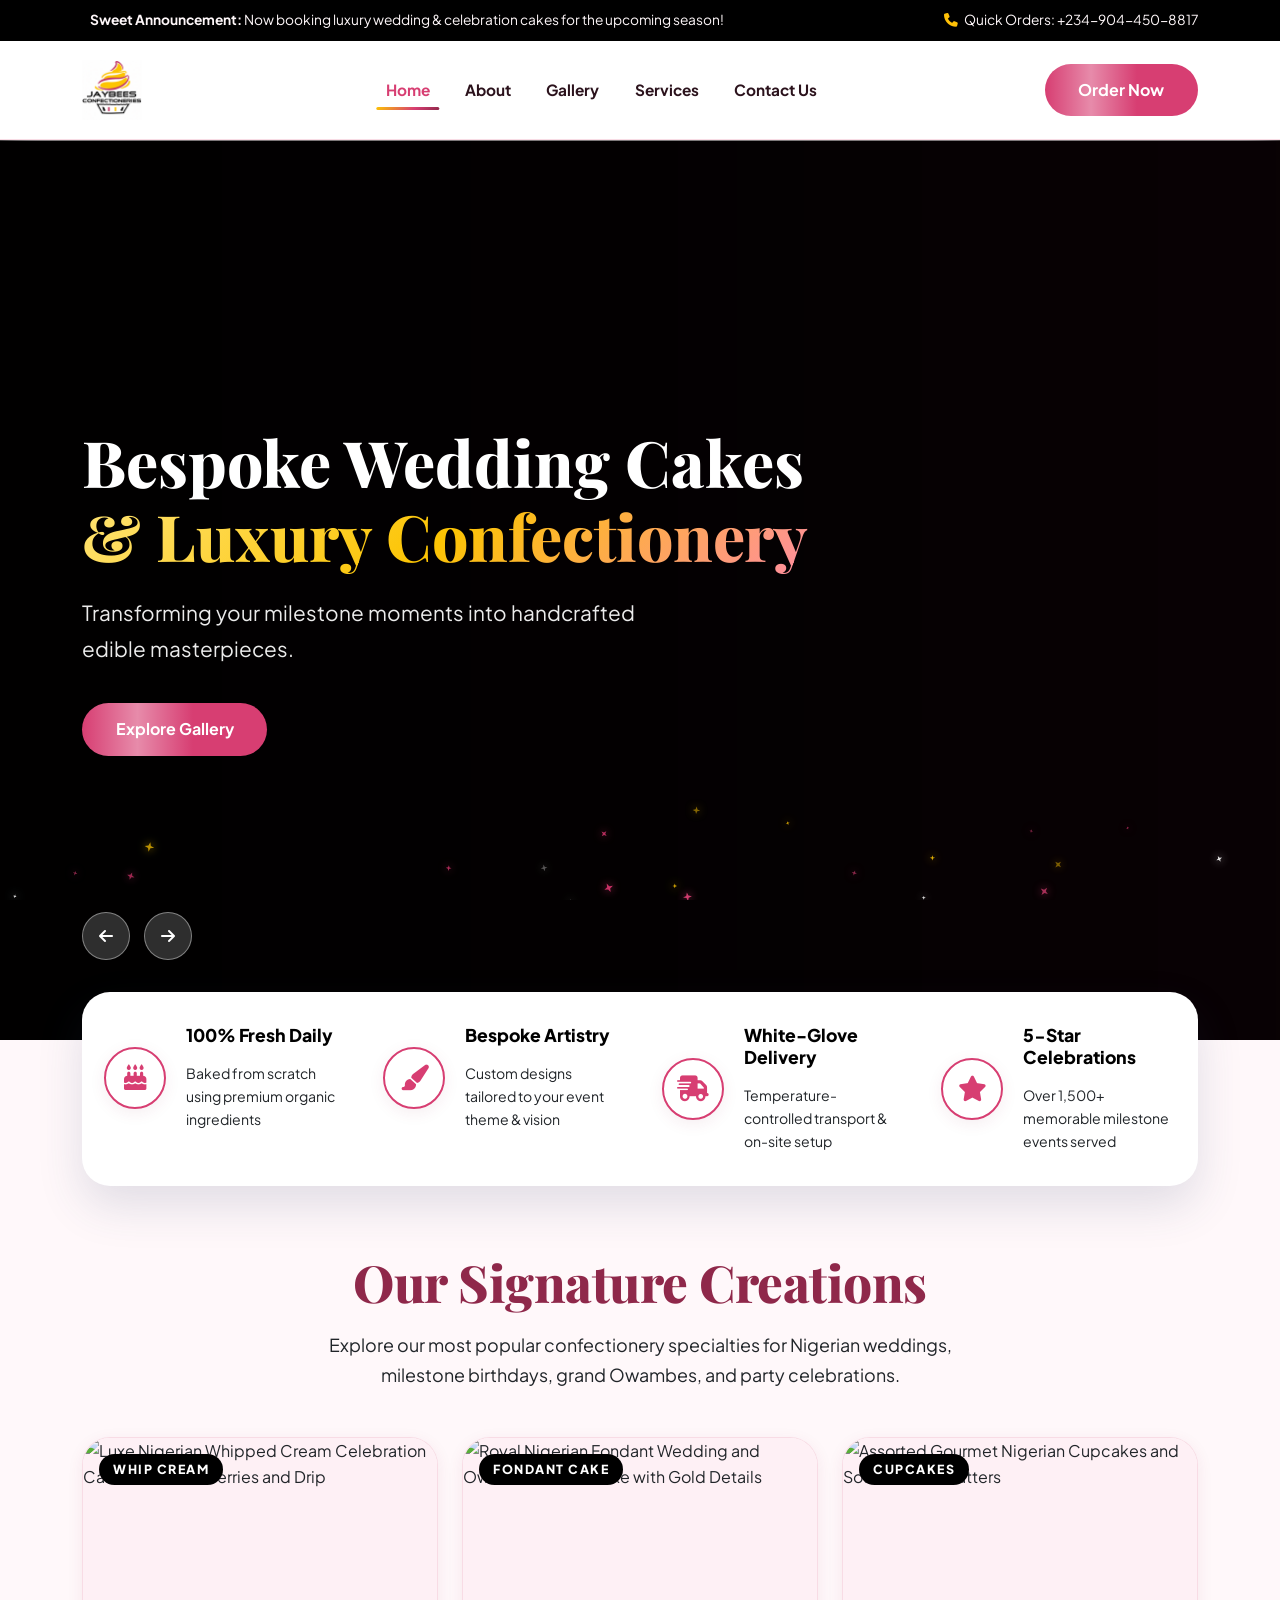
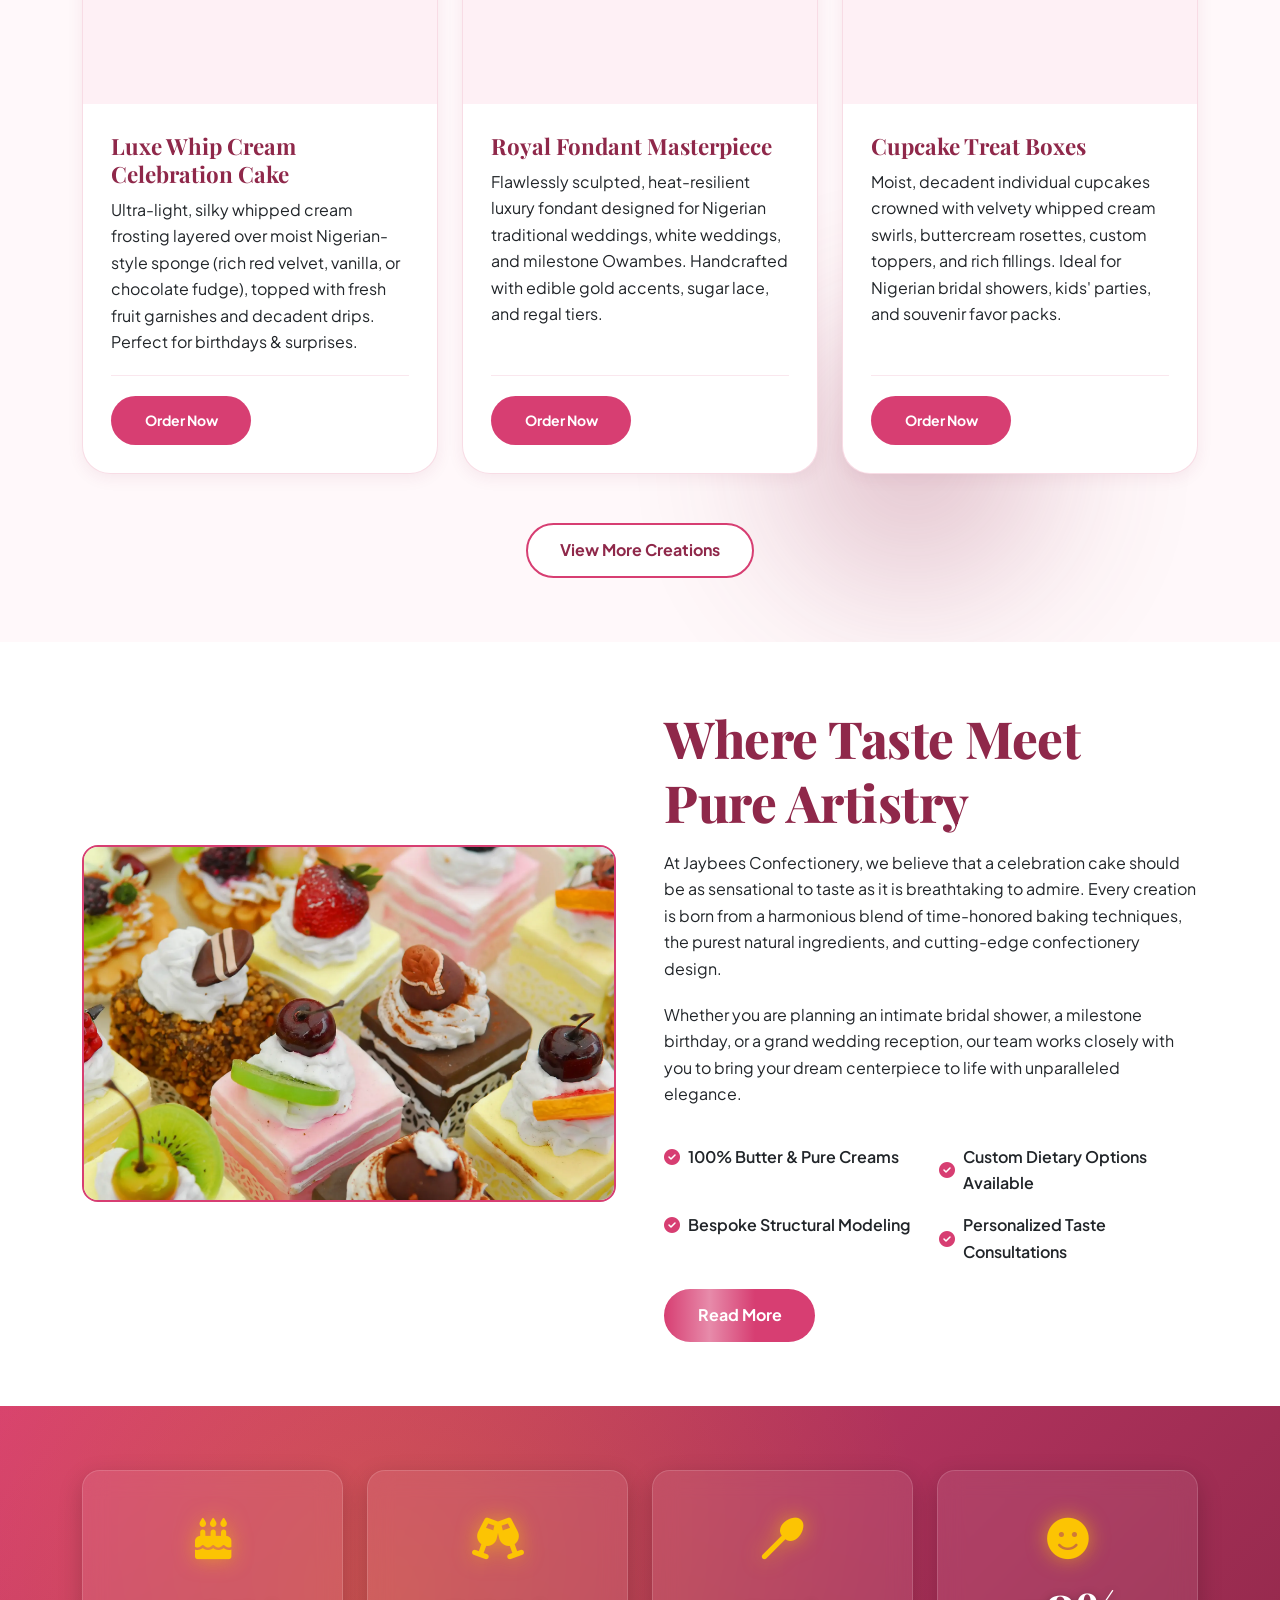
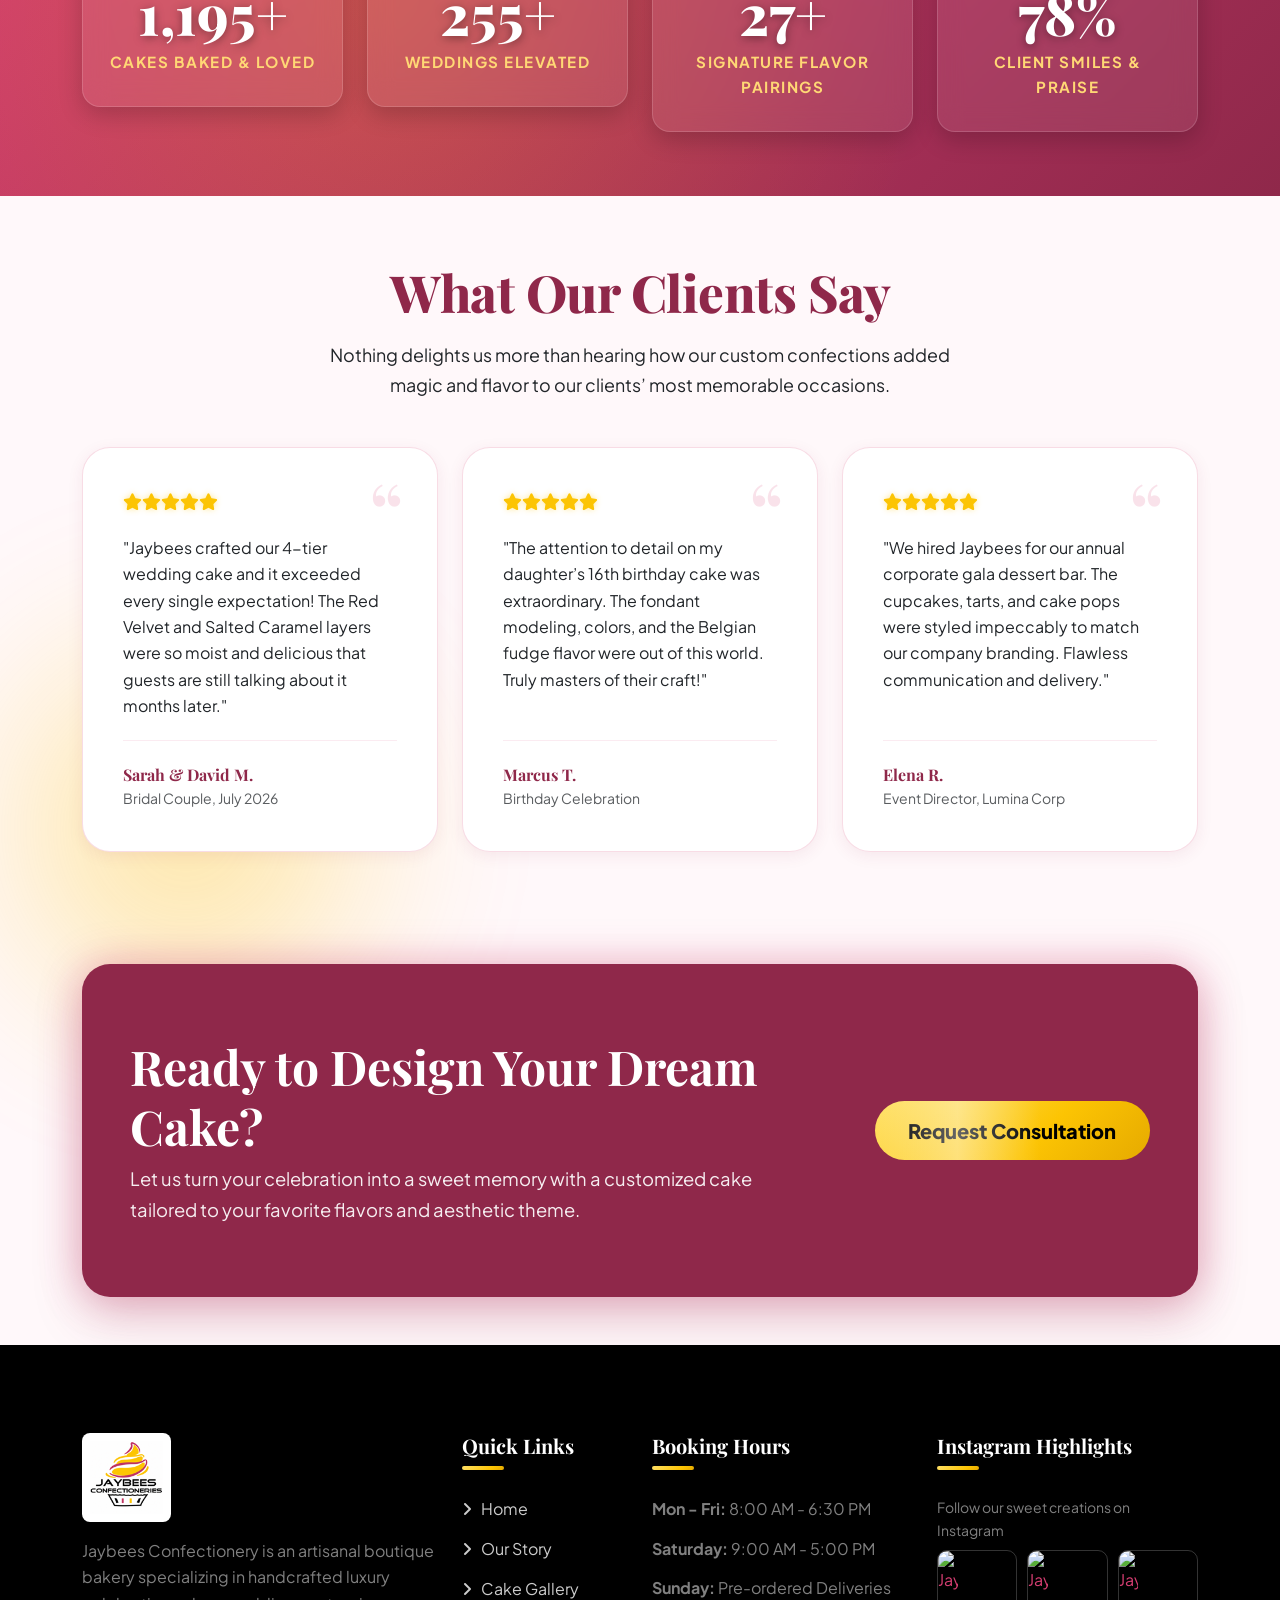
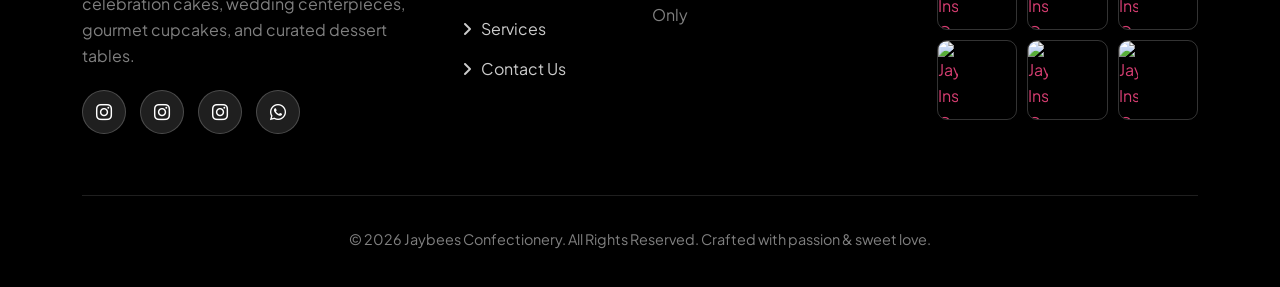
==== index.html @ 0a8fb379 "Add files via upload" ====
<!DOCTYPE html>
<html lang="en">
<head>
  <meta charset="UTF-8">
  <meta name="viewport" content="width=device-width, initial-scale=1.0">
  
  <!-- SEO Meta Tags -->
  <title>Jaybees Confectionery | Artisanal Cakes, Luxury Desserts & Sweet Treats</title>
  <meta name="description" content="Welcome to Jaybees Confectionery. Handcrafted bespoke wedding cakes, novelty birthday cakes, gourmet pastries, cupcakes, and luxury dessert tables baked fresh with love.">
  <meta name="keywords" content="Jaybees Confectionery, custom cakes, wedding cakes, birthday cakes, cupcakes, dessert tables, artisanal bakery, gourmet pastries">
  <meta name="author" content="Jaybees Confectionery">
  <link rel="canonical" href="https://jaybeesconfectionery.com/index.html">

  <!-- Open Graph / Facebook -->
  <meta property="og:type" content="website">
  <meta property="og:url" content="https://jaybeesconfectionery.com/">
  <meta property="og:title" content="Jaybees Confectionery | Artisanal Cakes & Luxury Treats">
  <meta property="og:description" content="Bespoke celebration cakes, gourmet pastries, and luxury dessert styling for your unforgettable milestones.">
  <meta property="og:image" content="https://images.unsplash.com/photo-1535254973040-607b474cb50d?auto=format&fit=crop&w=1200&q=80">

  <!-- Twitter Meta Tags -->
  <meta name="twitter:card" content="summary_large_image">
  <meta name="twitter:title" content="Jaybees Confectionery | Artisanal Cakes & Luxury Treats">
  <meta name="twitter:description" content="Bespoke celebration cakes, gourmet pastries, and luxury dessert styling.">
  <meta name="twitter:image" content="https://images.unsplash.com/photo-1535254973040-607b474cb50d?auto=format&fit=crop&w=1200&q=80">

  <!-- Favicon -->
  <link rel="icon" type="image/svg+xml" href="assets/images/small-logo.png">

  <!-- Google Fonts -->
  <link rel="preconnect" href="https://fonts.googleapis.com">
  <link rel="preconnect" href="https://fonts.gstatic.com" crossorigin>
  <link href="https://fonts.googleapis.com/css2?family=Playfair+Display:ital,wght@0,500;0,600;0,700;0,800;1,400;1,600&family=Plus+Jakarta+Sans:wght@300;400;500;600;700;800&display=swap" rel="stylesheet">

  <!-- Font Awesome Icons -->
  <link rel="stylesheet" href="https://cdnjs.cloudflare.com/ajax/libs/font-awesome/6.6.0/css/all.min.css">

  <!-- Bootstrap 5.3.3 CSS -->
  <link href="https://cdn.jsdelivr.net/npm/bootstrap@5.3.3/dist/css/bootstrap.min.css" rel="stylesheet">

  <!-- Custom Stylesheets -->
  <link rel="stylesheet" href="assets/css/style.css">
  <link rel="stylesheet" href="assets/css/animations.css">
  <link rel="stylesheet" href="assets/css/responsive.css">

  <!-- Structured Data / JSON-LD -->
  <script type="application/ld+json">
  {
    "@context": "https://schema.org",
    "@type": "Bakery",
    "name": "Jaybees Confectionery",
    "image": "https://images.unsplash.com/photo-1535254973040-607b474cb50d?auto=format&fit=crop&w=1200&q=80",
    "description": "Artisanal custom celebration cakes, luxury wedding cakes, cupcakes, and event dessert tables.",
    "priceRange": "$$",
    "servesCuisine": "Bakery, Desserts, Confectionery",
    "sameAs": [
      "https://www.instagram.com/jaybees_confectionery01/",
      "https://www.instagram.com/jayb.eesconfectioneries02/",
      "https://www.instagram.com/treats_by_jaybees/"
    ]
  }
  </script>
</head>
<body>

  <!-- Top Notification Bar -->
  <aside class="top-notice-bar" aria-label="Announcement">
    <div class="container d-flex justify-content-between align-items-center">
      <div class="d-flex align-items-center gap-2">
        <i class="fa-solid fa-sparkles text-warning animate-sparkle"></i>
        <span><strong>Sweet Announcement:</strong> Now booking luxury wedding & celebration cakes for the upcoming season!</span>
      </div>
      <div class="d-none d-md-flex align-items-center gap-4">
        <span><i class="fa-solid fa-phone me-1 text-warning"></i> Quick Orders: +234-904-450-8817</span>
      </div>
    </div>
  </aside>

  <!-- Main Navigation Header -->
  <header>
    <nav class="navbar navbar-expand-lg navbar-jaybees" aria-label="Main Navigation">
      <div class="container">
        <!-- Brand Logo -->
        <a class="navbar-brand d-flex align-items-center" href="index.html">
          <img src="assets/images/small-logo.png" alt="Jaybees Confectionery Logo" width="220" height="55">
        </a>

        <!-- Mobile Toggler -->
        <button class="navbar-toggler" type="button" data-bs-toggle="collapse" data-bs-target="#navbarJaybeesMenu" aria-controls="navbarJaybeesMenu" aria-expanded="false" aria-label="Toggle navigation">
          <i class="fa-solid fa-bars-staggered"></i>
        </button>

        <!-- Nav Links & CTA -->
        <div class="collapse navbar-collapse" id="navbarJaybeesMenu">
          <ul class="navbar-nav mx-auto mb-2 mb-lg-0">
            <li class="nav-item">
              <a class="nav-link active" aria-current="page" href="index.html">Home</a>
            </li>
            <li class="nav-item">
              <a class="nav-link" href="about.html">About</a>
            </li>
            <li class="nav-item">
              <a class="nav-link" href="gallery.html">Gallery</a>
            </li>
            <li class="nav-item">
              <a class="nav-link" href="services.html">Services</a>
            </li>
            <li class="nav-item">
              <a class="nav-link" href="https://api.whatsapp.com/send/?phone=2349044508817&text&type=phone_number&app_absent=0&utm_source=ig">Contact Us</a>
            </li>
          </ul>

          <div class="d-flex align-items-center gap-3">
            <a href="https://api.whatsapp.com/send/?phone=2349044508817&text&type=phone_number&app_absent=0&utm_source=ig" class="btn btn-brand-primary shimmer-btn">
              Order Now
            </a>
          </div>
        </div>
      </div>
    </nav>
  </header>

  <main class="position-relative">
    <!-- Ambient Glowing Orbs Background -->
    <div class="ambient-glow-wrapper">
      <div class="ambient-orb ambient-orb-1"></div>
      <div class="ambient-orb ambient-orb-2"></div>
      <div class="ambient-orb ambient-orb-3"></div>
    </div>

    <!-- HERO SECTION: 5-Second Automated Carousel Slider -->
    <section class="hero-slider-section" aria-label="Hero Carousel Banner">
      <div class="hero-slider-container">
        
        <!-- Slide 1: Wedding & Luxury Tiered Cakes -->
        <div class="hero-slide active" data-slide-index="0">
          <div class="hero-slide-bg" style="background-image: url('https://images.unsplash.com/photo-1535254973040-607b474cb50d?auto=format&fit=crop&w=1920&q=85');"></div>
          <div class="container">
            <div class="row align-items-center">
              <div class="col-lg-8 col-md-10">
                <div class="hero-content">
                  <h1 class="hero-title">
                    Bespoke Wedding Cakes <br>
                    <span class="highlight-gold">&amp; Luxury Confectionery</span>
                  </h1>
                  <p class="hero-subtitle">
                    Transforming your milestone moments into handcrafted edible masterpieces.
                  </p>
                  <div class="hero-buttons">
                    <a href="gallery.html" class="btn btn-brand-primary shimmer-btn">
                     Explore Gallery
                    </a>
                  </div>
                </div>
              </div>
            </div>
          </div>
        </div>

        <!-- Slide 2: Vibrant Celebration & Birthday Cakes -->
        <div class="hero-slide" data-slide-index="1">
          <div class="hero-slide-bg" style="background-image: url('https://images.unsplash.com/photo-1578985545062-69928b1d9587?auto=format&fit=crop&w=1920&q=85');"></div>
          <div class="container">
            <div class="row align-items-center">
              <div class="col-lg-8 col-md-10">
                <div class="hero-content">
                  
                  <h2 class="hero-title">
                    Unforgettable Flavors <br>
                    <span class="highlight-gold">For Every Celebration</span>
                  </h2>
                  <p class="hero-subtitle">
                    Show-stopping celebration cakes crafted to bring joy and unforgettable flavor.
                  </p>
                  <div class="hero-buttons">
                    <a href="https://api.whatsapp.com/send/?phone=2349044508817&text&type=phone_number&app_absent=0&utm_source=ig" class="btn btn-brand-primary shimmer-btn">
                    Book Your Date
                    </a>
                  </div>
                </div>
              </div>
            </div>
          </div>
        </div>

        <!-- Slide 3: Gourmet Dessert Tables & Mini Treats -->
        <div class="hero-slide" data-slide-index="2">
          <div class="hero-slide-bg" style="background-image: url('https://images.unsplash.com/photo-1587314168485-3236d6710814?auto=format&fit=crop&w=1920&q=85');"></div>
          <div class="container">
            <div class="row align-items-center">
              <div class="col-lg-8 col-md-10">
                <div class="hero-content">
                  
                  <h2 class="hero-title">
                    Decadent Pastries, <br>
                    <span class="highlight-gold">Cupcakes &amp; Dessert Bars</span>
                  </h2>
                  <p class="hero-subtitle">
                    Artisanal macarons, mini tarts, and dessert tables styled for your special events.
                  </p>
                  <div class="hero-buttons">
                    <a href="services.html" class="btn btn-brand-primary shimmer-btn">
                      View Catering Services
                    </a>
                  </div>
                </div>
              </div>
            </div>
          </div>
        </div>

      </div>

      <!-- Slider Progress Bar & Controls Wrap -->
      <div class="slider-controls-wrap">
        <div class="container">
        
          <div class="d-flex justify-content-between align-items-center">
            
            <div class="slider-nav-arrows">
              <button class="slider-arrow-btn slider-prev" aria-label="Previous Slide">
                <i class="fa-solid fa-arrow-left"></i>
              </button>
              <button class="slider-arrow-btn slider-next" aria-label="Next Slide">
                <i class="fa-solid fa-arrow-right"></i>
              </button>
            </div>
          </div>
        </div>
      </div>
    </section>

    <!-- BRAND HIGHLIGHTS & TRUST BAR -->
    <section class="container" aria-label="Key Brand Highlights">
      <div class="features-bar-section reveal">
        <div class="row g-0">
          <div class="col-lg-3 col-md-6">
            <div class="feature-box">
              <div class="feature-icon-wrap">
                <i class="fa-solid fa-cake-candles"></i>
              </div>
              <div>
                <h5>100% Fresh Daily</h5>
                <p>Baked from scratch using premium organic ingredients</p>
              </div>
            </div>
          </div>
          <div class="col-lg-3 col-md-6">
            <div class="feature-box">
              <div class="feature-icon-wrap">
                <i class="fa-solid fa-paintbrush"></i>
              </div>
              <div>
                <h5>Bespoke Artistry</h5>
                <p>Custom designs tailored to your event theme &amp; vision</p>
              </div>
            </div>
          </div>
          <div class="col-lg-3 col-md-6">
            <div class="feature-box">
              <div class="feature-icon-wrap">
                <i class="fa-solid fa-truck-fast"></i>
              </div>
              <div>
                <h5>White-Glove Delivery</h5>
                <p>Temperature-controlled transport &amp; on-site setup</p>
              </div>
            </div>
          </div>
          <div class="col-lg-3 col-md-6">
            <div class="feature-box">
              <div class="feature-icon-wrap">
                <i class="fa-solid fa-star"></i>
              </div>
              <div>
                <h5>5-Star Celebrations</h5>
                <p>Over 1,500+ memorable milestone events served</p>
              </div>
            </div>
          </div>
        </div>
      </div>
    </section>

    <!-- SIGNATURE CREATIONS SHOWCASE -->
    <section class="section-padding" aria-label="Signature Cake Creations">
      <div class="container">
        <div class="text-center mb-5 reveal">
          <h2 class="section-title">Our Signature Creations</h2>
          <p class="section-subtitle">
            Explore our most popular confectionery specialties for Nigerian weddings, milestone birthdays, grand Owambes, and party celebrations.
          </p>
        </div>

        <div class="row g-4">
          <!-- Card 1: Whip Cream Cake -->
          <div class="col-lg-4 col-md-6 reveal delay-100">
            <article class="product-card">
              <div class="product-img-wrapper">
                <span class="product-tag">Whip Cream</span>
                <img src="https://images.unsplash.com/photo-1565958011703-44f9829ba187?auto=format&fit=crop&w=700&q=80" alt="Luxe Nigerian Whipped Cream Celebration Cake with Fresh Berries and Drip" loading="lazy">
              </div>
              <div class="product-body">
                <h4>Luxe Whip Cream Celebration Cake</h4>
                <p>Ultra-light, silky whipped cream frosting layered over moist Nigerian-style sponge (rich red velvet, vanilla, or chocolate fudge), topped with fresh fruit garnishes and decadent drips. Perfect for birthdays &amp; surprises.</p>
                <div class="product-footer">
                  <a href="https://api.whatsapp.com/send/?phone=2349044508817&text=Hello%20Jaybees%20Confectionery,%20I%20would%20like%20to%20order%20the%20Luxe%20Whip%20Cream%20Celebration%20Cake" class="btn btn-sm btn-brand-primary" target="_blank">Order Now</a>
                </div>
              </div>
            </article>
          </div>

          <!-- Card 2: Fondant Cake -->
          <div class="col-lg-4 col-md-6 reveal delay-200">
            <article class="product-card">
              <div class="product-img-wrapper">
                <span class="product-tag">Fondant Cake</span>
                <img src="https://images.unsplash.com/photo-1535254973040-607b474cb50d?auto=format&fit=crop&w=700&q=80" alt="Royal Nigerian Fondant Wedding and Owambe Tiered Cake with Gold Details" loading="lazy">
              </div>
              <div class="product-body">
                <h4>Royal Fondant Masterpiece</h4>
                <p>Flawlessly sculpted, heat-resilient luxury fondant designed for Nigerian traditional weddings, white weddings, and milestone Owambes. Handcrafted with edible gold accents, sugar lace, and regal tiers.</p>
                <div class="product-footer">
                  <a href="https://api.whatsapp.com/send/?phone=2349044508817&text=Hello%20Jaybees%20Confectionery,%20I%20would%20like%20to%20order%20the%20Royal%20Fondant%20Masterpiece%20Cake" class="btn btn-sm btn-brand-primary" target="_blank">Order Now</a>
                </div>
              </div>
            </article>
          </div>

          <!-- Card 3: Cupcakes -->
          <div class="col-lg-4 col-md-6 reveal delay-300">
            <article class="product-card">
              <div class="product-img-wrapper">
                <span class="product-tag">Cupcakes</span>
                <img src="https://images.unsplash.com/photo-1576618148400-f54bed99fcfd?auto=format&fit=crop&w=700&q=80" alt="Assorted Gourmet Nigerian Cupcakes and Souvenir Box Platters" loading="lazy">
              </div>
              <div class="product-body">
                <h4>Cupcake Treat Boxes</h4>
                <p>Moist, decadent individual cupcakes crowned with velvety whipped cream swirls, buttercream rosettes, custom toppers, and rich fillings. Ideal for Nigerian bridal showers, kids' parties, and souvenir favor packs.</p>
                <div class="product-footer">
                  <a href="https://api.whatsapp.com/send/?phone=2349044508817&text=Hello%20Jaybees%20Confectionery,%20I%20would%20like%20to%20order%20the%20Gourmet%20Cupcake%20Treat%20Boxes" class="btn btn-sm btn-brand-primary" target="_blank">Order Now</a>
                </div>
              </div>
            </article>
          </div>
        </div>

        <div class="text-center mt-5">
          <a href="gallery.html" class="btn btn-brand-outline">View More Creations</a>
        </div>
      </div>
    </section>

    
    <section class="section-padding" style="background: #ffffff;" aria-label="Why Choose Jaybees">
      <div class="container">
        <div class="row align-items-center g-5">
          <div class="col-lg-6 reveal reveal-left">
            <div class="position-relative">
              <img src="assets/images/about.webp" alt="Jaybees Confectionery Master Baker Decorating a Cake" class="rounded-4 w-100" style="object-fit: cover; max-height: 480px; border: 2px solid var(--color-purple)">
              
            </div>
          </div>

          <div class="col-lg-6 reveal reveal-right">
            
            <h2 class="section-title">Where Taste Meet Pure Artistry</h2>
            <p>
              At Jaybees Confectionery, we believe that a celebration cake should be as sensational to taste as it is breathtaking to admire. Every creation is born from a harmonious blend of time-honored baking techniques, the purest natural ingredients, and cutting-edge confectionery design.
            </p>
            <p>
              Whether you are planning an intimate bridal shower, a milestone birthday, or a grand wedding reception, our team works closely with you to bring your dream centerpiece to life with unparalleled elegance.
            </p>
            
            <div class="row g-3 mt-3 mb-4">
              <div class="col-sm-6">
                <div class="d-flex align-items-center gap-2">
                  <i class="fa-solid fa-circle-check text-purple" style="color: var(--color-purple);"></i>
                  <span class="fw-semibold">100% Butter &amp; Pure Creams</span>
                </div>
              </div>
              <div class="col-sm-6">
                <div class="d-flex align-items-center gap-2">
                  <i class="fa-solid fa-circle-check text-purple" style="color: var(--color-purple);"></i>
                  <span class="fw-semibold">Custom Dietary Options Available</span>
                </div>
              </div>
              <div class="col-sm-6">
                <div class="d-flex align-items-center gap-2">
                  <i class="fa-solid fa-circle-check text-purple" style="color: var(--color-purple);"></i>
                  <span class="fw-semibold">Bespoke Structural Modeling</span>
                </div>
              </div>
              <div class="col-sm-6">
                <div class="d-flex align-items-center gap-2">
                  <i class="fa-solid fa-circle-check text-purple" style="color: var(--color-purple);"></i>
                  <span class="fw-semibold">Personalized Taste Consultations</span>
                </div>
              </div>
            </div>

            <a href="about.html" class="btn btn-brand-primary shimmer-btn">
              Read More
            </a>
          </div>
        </div>
      </div>
    </section>

    <!-- ANIMATED COUNTER METRICS -->
    <section class="section-padding counter-section" aria-label="Key Achievements">
      <div class="container position-relative" style="z-index: 2;">
        <div class="row g-4">
          <div class="col-6 col-lg-3">
            <div class="counter-item">
              <div class="counter-icon"><i class="fa-solid fa-cake-candles animate-sparkle"></i></div>
              <div class="counter-number" data-target="1500" data-suffix="+">0</div>
              <div class="counter-label">Cakes Baked &amp; Loved</div>
            </div>
          </div>
          <div class="col-6 col-lg-3">
            <div class="counter-item">
              <div class="counter-icon"><i class="fa-solid fa-glass-cheers animate-sparkle"></i></div>
              <div class="counter-number" data-target="320" data-suffix="+">0</div>
              <div class="counter-label">Weddings Elevated</div>
            </div>
          </div>
          <div class="col-6 col-lg-3">
            <div class="counter-item">
              <div class="counter-icon"><i class="fa-solid fa-spoon animate-sparkle"></i></div>
              <div class="counter-number" data-target="35" data-suffix="+">0</div>
              <div class="counter-label">Signature Flavor Pairings</div>
            </div>
          </div>
          <div class="col-6 col-lg-3">
            <div class="counter-item">
              <div class="counter-icon"><i class="fa-solid fa-face-smile animate-sparkle"></i></div>
              <div class="counter-number" data-target="99" data-suffix="%">0</div>
              <div class="counter-label">Client Smiles &amp; Praise</div>
            </div>
          </div>
        </div>
      </div>
    </section>

    <!-- CLIENT TESTIMONIALS -->
    <section class="section-padding" aria-label="Customer Reviews">
      <div class="container">
        <div class="text-center mb-5 reveal">
         
          <h2 class="section-title">What Our Clients Say</h2>
          <p class="section-subtitle">
            Nothing delights us more than hearing how our custom confections added magic and flavor to our clients’ most memorable occasions.
          </p>
        </div>

        <div class="row g-4">
          <!-- Review 1 -->
          <div class="col-lg-4 col-md-6 reveal delay-100">
            <div class="testimonial-card">
              <div class="rating-stars">
                <i class="fa-solid fa-star"></i><i class="fa-solid fa-star"></i><i class="fa-solid fa-star"></i><i class="fa-solid fa-star"></i><i class="fa-solid fa-star"></i>
              </div>
              <p>
                "Jaybees crafted our 4-tier wedding cake and it exceeded every single expectation! The Red Velvet and Salted Caramel layers were so moist and delicious that guests are still talking about it months later."
              </p>
              <div class="testimonial-author">
                
                <div>
                  <h6 class="mb-0 fw-bold">Sarah &amp; David M.</h6>
                  <small class="text-muted">Bridal Couple, July 2026</small>
                </div>
              </div>
            </div>
          </div>

          <!-- Review 2 -->
          <div class="col-lg-4 col-md-6 reveal delay-200">
            <div class="testimonial-card">
              <div class="rating-stars">
                <i class="fa-solid fa-star"></i><i class="fa-solid fa-star"></i><i class="fa-solid fa-star"></i><i class="fa-solid fa-star"></i><i class="fa-solid fa-star"></i>
              </div>
              <p>
                "The attention to detail on my daughter’s 16th birthday cake was extraordinary. The fondant modeling, colors, and the Belgian fudge flavor were out of this world. Truly masters of their craft!"
              </p>
              <div class="testimonial-author">
                
                <div>
                  <h6 class="mb-0 fw-bold">Marcus T.</h6>
                  <small class="text-muted">Birthday Celebration</small>
                </div>
              </div>
            </div>
          </div>

          <!-- Review 3 -->
          <div class="col-lg-4 col-md-6 reveal delay-300">
            <div class="testimonial-card">
              <div class="rating-stars">
                <i class="fa-solid fa-star"></i><i class="fa-solid fa-star"></i><i class="fa-solid fa-star"></i><i class="fa-solid fa-star"></i><i class="fa-solid fa-star"></i>
              </div>
              <p>
                "We hired Jaybees for our annual corporate gala dessert bar. The cupcakes, tarts, and cake pops were styled impeccably to match our company branding. Flawless communication and delivery."
              </p>
              <div class="testimonial-author">
                
                <div>
                  <h6 class="mb-0 fw-bold">Elena R.</h6>
                  <small class="text-muted">Event Director, Lumina Corp</small>
                </div>
              </div>
            </div>
          </div>
        </div>
      </div>
    </section>

    <!-- CALL TO ACTION BANNER -->
    <section class="container my-5" aria-label="Book a Consultation">
      <div class="cta-banner">
        <div class="row align-items-center">
          <div class="col-lg-8 mb-4 mb-lg-0">
            <h2>Ready to Design Your Dream Cake?</h2>
            <p class="mb-0">
              Let us turn your celebration into a sweet memory with a customized cake tailored to your favorite flavors and aesthetic theme.
            </p>
          </div>
          <div class="col-lg-4 text-lg-end">
            <a href="https://api.whatsapp.com/send/?phone=2349044508817&text&type=phone_number&app_absent=0&utm_source=ig" class="btn btn-brand-gold btn-lg shimmer-btn" target="_blank">
               Request Consultation
            </a>
          </div>
        </div>
      </div>
    </section>
  </main>

  <!-- FOOTER -->
  <footer class="footer-jaybees" aria-label="Site Footer">
    <div class="container">
      <div class="row g-4">
        <!-- Brand Info -->
        <div class="col-lg-4 col-md-6">
          <img src="assets/images/small-logo.png" alt="Jaybees Confectionery" width="220" height="55" class="mb-3 bg-white p-2 rounded-3">
          <p class="text-white-50">
            Jaybees Confectionery is an artisanal boutique bakery specializing in handcrafted luxury celebration cakes, wedding centerpieces, gourmet cupcakes, and curated dessert tables.
          </p>
          <div class="social-links mt-3">
            <a href="https://www.instagram.com/jaybees_confectionery01/" target="_blank" rel="noopener noreferrer" class="social-icon" aria-label="Jaybees Instagram Main Page"><i class="fa-brands fa-instagram"></i></a>
            <a href="https://www.instagram.com/jayb.eesconfectioneries02/" target="_blank" rel="noopener noreferrer" class="social-icon" aria-label="Jaybees Instagram Second Page"><i class="fa-brands fa-instagram"></i></a>
            <a href="https://www.instagram.com/treats_by_jaybees/" target="_blank" rel="noopener noreferrer" class="social-icon" aria-label="Treats by Jaybees Instagram"><i class="fa-brands fa-instagram"></i></a>
            <a href="https://api.whatsapp.com/send/?phone=2349044508817&text&type=phone_number&app_absent=0&utm_source=ig" target="_blank" rel="noopener noreferrer" class="social-icon" aria-label="WhatsApp Us"><i class="fa-brands fa-whatsapp"></i></a>
          </div>
        </div>

        <!-- Quick Links -->
        <div class="col-lg-2 col-md-6 col-6">
          <h5>Quick Links</h5>
          <ul class="footer-links">
            <li><a href="index.html"><i class="fa-solid fa-angle-right"></i> Home</a></li>
            <li><a href="about.html"><i class="fa-solid fa-angle-right"></i> Our Story</a></li>
            <li><a href="gallery.html"><i class="fa-solid fa-angle-right"></i> Cake Gallery</a></li>
            <li><a href="services.html"><i class="fa-solid fa-angle-right"></i> Services</a></li>
            <li><a href="https://api.whatsapp.com/send/?phone=2349044508817&text&type=phone_number&app_absent=0&utm_source=ig"><i class="fa-solid fa-angle-right"></i> Contact Us</a></li>
          </ul>
        </div>

        <!-- Operating Hours -->
        <div class="col-lg-3 col-md-6 col-6">
          <h5>Booking Hours</h5>
          <ul class="footer-links text-white-50">
            <li><strong>Mon - Fri:</strong> 8:00 AM - 6:30 PM</li>
            <li><strong>Saturday:</strong> 9:00 AM - 5:00 PM</li>
            <li><strong>Sunday:</strong> Pre-ordered Deliveries Only</li>
         
          </ul>
        </div>

        <!-- Instagram Feed Preview Tiles -->
        <div class="col-lg-3 col-md-6">
          <h5>Instagram Highlights</h5>
          <p class="small text-white-50 mb-2">Follow our sweet creations on Instagram</p>
          <div class="footer-instagram-grid">
            <a href="https://www.instagram.com/jaybees_confectionery01/" target="_blank" rel="noopener noreferrer" class="footer-ig-item">
              <img src="https://images.unsplash.com/photo-1535254973040-607b474cb50d?auto=format&fit=crop&w=150&q=80" alt="Jaybees Instagram Cake Showcase 1">
            </a>
            <a href="https://www.instagram.com/jayb.eesconfectioneries02/" target="_blank" rel="noopener noreferrer" class="footer-ig-item">
              <img src="https://images.unsplash.com/photo-1578985545062-69928b1d9587?auto=format&fit=crop&w=150&q=80" alt="Jaybees Instagram Cake Showcase 2">
            </a>
            <a href="https://www.instagram.com/treats_by_jaybees/" target="_blank" rel="noopener noreferrer" class="footer-ig-item">
              <img src="https://images.unsplash.com/photo-1587314168485-3236d6710814?auto=format&fit=crop&w=150&q=80" alt="Jaybees Instagram Cake Showcase 3">
            </a>
            <a href="https://www.instagram.com/jaybees_confectionery01/" target="_blank" rel="noopener noreferrer" class="footer-ig-item">
              <img src="https://images.unsplash.com/photo-1565958011703-44f9829ba187?auto=format&fit=crop&w=150&q=80" alt="Jaybees Instagram Cake Showcase 4">
            </a>
            <a href="https://www.instagram.com/jayb.eesconfectioneries02/" target="_blank" rel="noopener noreferrer" class="footer-ig-item">
              <img src="https://images.unsplash.com/photo-1576618148400-f54bed99fcfd?auto=format&fit=crop&w=150&q=80" alt="Jaybees Instagram Cake Showcase 5">
            </a>
            <a href="https://www.instagram.com/treats_by_jaybees/" target="_blank" rel="noopener noreferrer" class="footer-ig-item">
              <img src="https://images.unsplash.com/photo-1556911073-38141963c9e0?auto=format&fit=crop&w=150&q=80" alt="Jaybees Instagram Cake Showcase 6">
            </a>
          </div>
        </div>
      </div>

      <div class="footer-bottom text-center text-white-50">
        <p class="mb-0">&copy; 2026 Jaybees Confectionery. All Rights Reserved. Crafted with passion &amp; sweet love.</p>
      </div>
    </div>
  </footer>

  <!-- Back to Top Button -->
  <button id="backToTopBtn" class="back-to-top" aria-label="Scroll to top of page">
    <i class="fa-solid fa-arrow-up"></i>
  </button>

  <!-- Bootstrap 5.3.3 JS Bundle -->
  <script src="https://cdn.jsdelivr.net/npm/bootstrap@5.3.3/dist/js/bootstrap.bundle.min.js"></script>

  <!-- Custom Scripts -->
  <script src="assets/js/main.js"></script>
  <script src="assets/js/slider.js"></script>
</body>
</html>
---- assets/css/style.css ----
/* ==========================================================================
   JAYBEES CONFECTIONERY - ULTRA-VIBRANT CORE DESIGN SYSTEM & STYLES
   ========================================================================== */

/* --- Root Design Tokens & Variables --- */
:root {
  /* Brand Color Palette */
  --color-purple: #d73e72;
  --color-dark-purple: #8f284a;
  --color-yellow: #fcc403;
  --color-black: #000000;

  /* Extended Colorful & Glowing Palettes */
  --color-dark-surface: #120409;
  --color-dark-card: #1f0812;
  --color-bg-light: #fff8fa;
  --color-bg-warm: #fef0f5;
  --color-bg-gradient: linear-gradient(
    180deg,
    #fff5f8 0%,
    #ffffff 50%,
    #fef3f7 100%
  );
  --color-card-bg: #ffffff;
  --color-border-light: rgba(215, 62, 114, 0.18);
  --color-border-hover: rgba(215, 62, 114, 0.55);

  --color-text-main: #2b121c;
  --color-text-muted: #6e4856;
  --color-text-light: #fef7f9;

  --color-gold-glow: rgba(252, 196, 3, 0.45);
  --color-purple-glow: rgba(215, 62, 114, 0.45);
  --color-dark-purple-glow: rgba(143, 40, 74, 0.35);

  /* Vivid Multi-Stop Gradients */
  --gradient-brand: linear-gradient(
    135deg,
    #e63975 0%,
    #d73e72 40%,
    #8f284a 100%
  );
  --gradient-brand-reverse: linear-gradient(
    135deg,
    #8f284a 0%,
    #d73e72 60%,
    #fcc403 100%
  );
  --gradient-gold: linear-gradient(
    135deg,
    #ffe066 0%,
    #fcc403 70%,
    #e5aa00 100%
  );
  --gradient-sunset: linear-gradient(
    135deg,
    #fcc403 0%,
    #d73e72 60%,
    #8f284a 100%
  );
  --gradient-hero-overlay: linear-gradient(
    90deg,
    rgba(18, 4, 9, 0.93) 0%,
    rgba(21, 6, 11, 0.8) 55%,
    rgba(143, 40, 74, 0.45) 100%
  );
  --gradient-card: linear-gradient(
    180deg,
    rgba(255, 255, 255, 0.98) 0%,
    rgba(255, 244, 248, 0.95) 100%
  );
  --gradient-glass: linear-gradient(
    135deg,
    rgba(255, 255, 255, 0.9) 0%,
    rgba(255, 245, 248, 0.75) 100%
  );
  --gradient-text: linear-gradient(
    135deg,
    #d73e72 0%,
    #8f284a 60%,
    #fcc403 100%
  );

  /* Typography */
  --font-heading: "Playfair Display", Georgia, serif;
  --font-body: "Plus Jakarta Sans", system-ui, -apple-system, sans-serif;

  /* Elevation / Glowing Shadows */
  --shadow-sm: 0 4px 16px rgba(143, 40, 74, 0.08);
  --shadow-md: 0 12px 32px rgba(143, 40, 74, 0.14);
  --shadow-lg: 0 20px 50px rgba(143, 40, 74, 0.22);
  --shadow-gold: 0 10px 30px rgba(252, 196, 3, 0.45);
  --shadow-purple: 0 12px 35px rgba(215, 62, 114, 0.42);
  --shadow-colorful:
    0 15px 40px rgba(215, 62, 114, 0.25), 0 5px 15px rgba(252, 196, 3, 0.2);

  /* Transitions */
  --transition-fast: all 0.22s cubic-bezier(0.16, 1, 0.3, 1);
  --transition-normal: all 0.38s cubic-bezier(0.16, 1, 0.3, 1);
  --transition-slow: all 0.65s cubic-bezier(0.16, 1, 0.3, 1);

  /* Border Radii */
  --radius-sm: 10px;
  --radius-md: 18px;
  --radius-lg: 28px;
  --radius-pill: 50px;
}

/* --- Global Reset & Base Elements --- */
*,
*::before,
*::after {
  box-sizing: border-box;
}

html {
  scroll-behavior: smooth;
  font-size: 16px;
}

body {
  font-family: var(--font-body);
  background-color: var(--color-bg-light);
  background-image:
    radial-gradient(
      circle at 10% 20%,
      rgba(215, 62, 114, 0.04) 0%,
      transparent 40%
    ),
    radial-gradient(
      circle at 90% 80%,
      rgba(252, 196, 3, 0.05) 0%,
      transparent 40%
    );
  background-attachment: fixed;
  line-height: 1.65;
  overflow-x: hidden;
  -webkit-font-smoothing: antialiased;
}

h1,
h2,
h3,
h4,
h5,
h6,
.font-heading {
  font-family: var(--font-heading);
  color: var(--color-dark-purple);
  font-weight: 700;
  line-height: 1.25;
}

p {
  margin-bottom: 1.25rem;
}

a {
  color: var(--color-purple);
  text-decoration: none;
  transition: var(--transition-fast);
}

a:hover {
  color: var(--color-dark-purple);
}

img {
  max-width: 100%;
  height: auto;
  display: block;
}

/* Custom Scrollbar with Brand Gradient */
::-webkit-scrollbar {
  width: 10px;
}
::-webkit-scrollbar-track {
  background: var(--color-bg-warm);
}
::-webkit-scrollbar-thumb {
  background: var(--gradient-brand);
  border-radius: 5px;
}
::-webkit-scrollbar-thumb:hover {
  background: var(--gradient-brand-reverse);
}

/* --- Typography Helpers & Vibrant Headings --- */
.section-tag {
  display: inline-flex;
  align-items: center;
  gap: 8px;
  background: linear-gradient(
    135deg,
    rgba(215, 62, 114, 0.15) 0%,
    rgba(252, 196, 3, 0.15) 100%
  );
  color: var(--color-dark-purple);
  font-weight: 800;
  font-size: 0.84rem;
  letter-spacing: 2px;
  text-transform: uppercase;
  padding: 8px 20px;
  border-radius: var(--radius-pill);
  border: 1.5px solid rgba(215, 62, 114, 0.3);
  box-shadow: 0 4px 15px rgba(215, 62, 114, 0.12);
  margin-bottom: 1.2rem;
  backdrop-filter: blur(8px);
}

.section-tag i {
  color: var(--color-yellow);
  filter: drop-shadow(0 0 4px rgba(252, 196, 3, 0.6));
}

.section-title {
  font-size: clamp(2.2rem, 4vw, 3.2rem);
  font-weight: 800;
  margin-bottom: 1rem;
  position: relative;
  letter-spacing: -0.5px;
}

.section-title span.text-highlight {
  background: var(--gradient-sunset);
  -webkit-background-clip: text;
  -webkit-text-fill-color: transparent;
  display: inline-block;
  position: relative;
}

.section-title span.text-highlight::after {
  content: "";
  position: absolute;
  bottom: 4px;
  left: 0;
  width: 100%;
  height: 10px;
  background: linear-gradient(
    90deg,
    rgba(252, 196, 3, 0.4),
    rgba(215, 62, 114, 0.25)
  );
  z-index: -1;
  border-radius: 6px;
}

.section-subtitle {
  font-size: 1.12rem;
  max-width: 660px;
  margin-left: auto;
  margin-right: auto;
}

.section-padding {
  padding: 4rem 0;
  position: relative;
}

/* --- Buttons & Vibrant Interactive Elements --- */
.btn,
button {
  box-shadow: none;
}

.btn:hover,
button:hover,
.btn:focus,
button:focus {
  box-shadow: none !important;
}

.btn-brand-primary {
  background: var(--color-purple);
  background-size: 200% 200%;
  color: #ffffff !important;
  font-weight: 700;
  padding: 0.9rem 2.1rem;
  border-radius: var(--radius-pill);
  border: none;
  display: inline-flex;
  align-items: center;
  justify-content: center;
  gap: 10px;
  box-shadow: none;
  transition: var(--transition-normal);
  position: relative;
  overflow: hidden;
  z-index: 1;
}

.btn-brand-primary:hover {
  transform: translateY(-4px) scale(1.02);
  box-shadow: none !important;
  background-position: 100% 50%;
  color: #ffffff;
  background-color: var(--color-dark-purple);;
}

.btn-brand-gold {
  background: linear-gradient(135deg, #ffe169 0%, #fcc403 60%, #e6aa00 100%);
  color: var(--color-black) !important;
  font-weight: 800;
  padding: 0.9rem 2.1rem;
  border-radius: var(--radius-pill);
  border: none;
  display: inline-flex;
  align-items: center;
  justify-content: center;
  gap: 10px;
  box-shadow: none;
  transition: var(--transition-normal);
}

.btn-brand-gold:hover {
  transform: translateY(-4px) scale(1.02);
  box-shadow: none !important;
  color: #000000;
}

.btn-brand-outline {
  background: #ffffff;
  color: var(--color-dark-purple) !important;
  font-weight: 700;
  padding: 0.85rem 2rem;
  border-radius: var(--radius-pill);
  border: 2px solid var(--color-purple);
  display: inline-flex;
  align-items: center;
  justify-content: center;
  gap: 10px;
  box-shadow: none;
  transition: var(--transition-normal);
}

.btn-brand-outline:hover {
  background: var(--color-dark-purple);
  color: #ffffff !important;
  border-color: transparent;
  transform: translateY(-4px);
  box-shadow: none !important;
}

.btn-brand-outline-white {
  background: rgba(255, 255, 255, 0.12);
  color: #ffffff !important;
  font-weight: 700;
  padding: 0.85rem 2rem;
  border-radius: var(--radius-pill);
  border: 2px solid rgba(255, 255, 255, 0.85);
  display: inline-flex;
  align-items: center;
  justify-content: center;
  gap: 10px;
  backdrop-filter: blur(10px);
  transition: var(--transition-normal);
}

.btn-brand-outline-white:hover {
  background: #ffffff;
  color: var(--color-dark-purple) !important;
  transform: translateY(-4px);
  box-shadow: none !important;
}

/* --- Top Notification Bar --- */
.top-notice-bar {
  background-color: var(--color-black);
  color: var(--color-text-light);
  font-size: 0.86rem;
  padding: 9px 0;
}

.top-notice-bar a {
  color: var(--color-yellow);
  font-weight: 700;
}

.top-notice-bar a:hover {
  text-decoration: underline;
  color: #ffffff;
}

/* --- Navigation Bar --- */
.navbar-jaybees {
  background: rgb(255, 255, 255);
  backdrop-filter: blur(20px);
  -webkit-backdrop-filter: blur(20px);
  border-bottom: 1.5px solid var(--color-border-light);
  padding: 0.9rem 0;
  position: sticky;
  top: 0;
  z-index: 1030;
  transition: var(--transition-normal);
}

.navbar-jaybees.scrolled {
  box-shadow: 0 10px 30px rgba(215, 62, 114, 0.15);
  padding: 0.65rem 0;
  background: rgba(255, 255, 255, 0.98);
}

.navbar-brand img {
  height: 60px;
  width: auto;
  transition: var(--transition-fast);
}

.nav-link {
  font-family: var(--font-body);
  font-weight: 700;
  font-size: 0.96rem;
  color: var(--color-text-main) !important;
  padding: 0.6rem 1.1rem !important;
  position: relative;
  transition: var(--transition-fast);
}

.nav-link::after {
  content: "";
  position: absolute;
  bottom: 2px;
  left: 50%;
  width: 0;
  height: 3px;
  background: var(--gradient-sunset);
  border-radius: 3px;
  transition: var(--transition-normal);
  transform: translateX(-50%);
}

.nav-link:hover,
.nav-link.active {
  color: var(--color-purple) !important;
}

.nav-link:hover::after,
.nav-link.active::after {
  width: 80%;
}

.navbar-toggler {
  border: 1.5px solid rgba(215, 62, 114, 0.3);
  padding: 0.5rem 0.75rem;
  border-radius: var(--radius-sm);
  color: var(--color-purple);
  font-size: 1.3rem;
  background: var(--color-bg-warm);
}

/* --- Hero Section & 5-Second Carousel Slider --- */
.hero-slider-section {
  position: relative;
  min-height: 88vh;
  display: flex;
  align-items: center;
  background-color: var(--color-dark-surface);
  overflow: hidden;
}

.hero-slider-container {
  position: absolute;
  top: 0;
  left: 0;
  width: 100%;
  height: 100%;
  z-index: 1;
}

.hero-slide {
  position: absolute;
  top: 0;
  left: 0;
  width: 100%;
  height: 100%;
  opacity: 0;
  visibility: hidden;
  transition:
    opacity 1.1s cubic-bezier(0.4, 0, 0.2, 1),
    visibility 1.1s cubic-bezier(0.4, 0, 0.2, 1);
  display: flex;
  align-items: center;
  overflow: hidden;
}

.hero-slide-bg {
  position: absolute;
  top: 0;
  left: 0;
  width: 100%;
  height: 100%;
  background-size: cover;
  background-position: center;
  background-repeat: no-repeat;
  z-index: 1;
  transform: scale(1);
  transform-origin: center center;
  will-change: transform;
}

.hero-slide.active .hero-slide-bg {
  animation: heroZoomIn 6.5s cubic-bezier(0.25, 1, 0.5, 1) forwards;
}

@keyframes heroZoomIn {
  0% {
    transform: scale(1);
  }
  100% {
    transform: scale(1.18);
  }
}

.hero-slide::before {
  content: "";
  position: absolute;
  top: 0;
  left: 0;
  width: 100%;
  height: 100%;
  background: linear-gradient(
    90deg,
    rgba(0, 0, 0, 0.94) 0%,
    rgba(0, 0, 0, 0.8) 50%,
    rgba(0, 0, 0, 0.5) 100%
  );
  z-index: 2;
  pointer-events: none;
}

.hero-slide.active {
  opacity: 1;
  visibility: visible;
  z-index: 2;
}

.hero-content {
  position: relative;
  z-index: 5;
  color: #ffffff;
  padding: 4.5rem 0;
}

.hero-badge {
  display: inline-flex;
  align-items: center;
  gap: 8px;
  background: linear-gradient(
    135deg,
    rgba(252, 196, 3, 0.25) 0%,
    rgba(215, 62, 114, 0.25) 100%
  );
  color: var(--color-yellow);
  border: 1.5px solid rgba(252, 196, 3, 0.6);
  backdrop-filter: blur(14px);
  padding: 8px 22px;
  border-radius: var(--radius-pill);
  font-size: 0.88rem;
  font-weight: 800;
  letter-spacing: 2px;
  text-transform: uppercase;
  margin-bottom: 1.5rem;
  box-shadow: 0 0 20px rgba(252, 196, 3, 0.3);
  transform: translateY(20px);
  opacity: 0;
  transition: all 0.6s cubic-bezier(0.16, 1, 0.3, 1) 0.2s;
}

.hero-title {
  font-size: clamp(2.5rem, 5.5vw, 4rem);
  font-weight: 800;
  color: #ffffff;
  line-height: 1.15;
  margin-bottom: 1.4rem;
  transform: translateY(30px);
  opacity: 0;
  transition: all 0.6s cubic-bezier(0.16, 1, 0.3, 1) 0.35s;
}

.hero-title .highlight-gold {
  background: linear-gradient(135deg, #ffe476 0%, #fcc403 50%, #ff8da1 100%);
  -webkit-background-clip: text;
  -webkit-text-fill-color: transparent;
}

.hero-subtitle {
  font-size: clamp(1.1rem, 1.7vw, 1.3rem);
  color: rgba(255, 255, 255, 0.92);
  max-width: 600px;
  margin-bottom: 2.2rem;
  font-weight: 400;
  line-height: 1.75;
  transform: translateY(30px);
  opacity: 0;
  transition: all 0.6s cubic-bezier(0.16, 1, 0.3, 1) 0.5s;
}

.hero-buttons {
  display: flex;
  flex-wrap: wrap;
  gap: 1.2rem;
  transform: translateY(30px);
  opacity: 0;
  transition: all 0.6s cubic-bezier(0.16, 1, 0.3, 1) 0.65s;
}

.hero-slide.active .hero-badge,
.hero-slide.active .hero-title,
.hero-slide.active .hero-subtitle,
.hero-slide.active .hero-buttons {
  transform: translateY(0);
  opacity: 1;
}

/* Slider Controls & Progress Indicator */
.slider-controls-wrap {
  position: absolute;
  bottom: 5rem;
  left: 0;
  width: 100%;
  z-index: 10;
}

.slider-progress-bar-container {
  width: 100%;
  height: 5px;
  background: rgba(255, 255, 255, 0.22);
  border-radius: 4px;
  overflow: hidden;
  margin-bottom: 1.5rem;
}

.slider-progress-bar {
  height: 100%;
  width: 0%;
  background: linear-gradient(90deg, #fcc403 0%, #d73e72 100%);
  box-shadow: 0 0 12px rgba(252, 196, 3, 0.8);
  border-radius: 4px;
  transition: width 0.1s linear;
}

.slider-nav-arrows {
  display: flex;
  align-items: center;
  gap: 14px;
}

.slider-arrow-btn {
  width: 48px;
  height: 48px;
  border-radius: 50%;
  background: rgba(255, 255, 255, 0.18);
  backdrop-filter: blur(10px);
  border: 1.5px solid rgba(255, 255, 255, 0.4);
  color: #ffffff;
  display: flex;
  align-items: center;
  justify-content: center;
  cursor: pointer;
  transition: var(--transition-fast);
}

.slider-arrow-btn:hover {
  background: var(--gradient-brand);
  border-color: var(--color-yellow);
  transform: scale(1.12);
  box-shadow: none !important;
}

.slider-dots {
  display: flex;
  gap: 12px;
  align-items: center;
}

.slider-dot {
  width: 13px;
  height: 13px;
  border-radius: 50%;
  background: rgba(255, 255, 255, 0.4);
  cursor: pointer;
  transition: var(--transition-normal);
}

.slider-dot.active {
  width: 36px;
  border-radius: 12px;
  background: linear-gradient(90deg, #fcc403, #d73e72);
  box-shadow: 0 0 10px rgba(252, 196, 3, 0.6);
}

/* Floating Hero Card Preview */
.hero-floating-card {
  background: rgba(255, 255, 255, 0.96);
  backdrop-filter: blur(20px);
  border-radius: var(--radius-lg);
  padding: 1.6rem;
  box-shadow: var(--shadow-colorful);
  border: 2px solid rgba(252, 196, 3, 0.4);
  position: relative;
  z-index: 5;
}

/* --- Features / Value Highlight Bar --- */
.features-bar-section {
  background: #ffffff;
  position: relative;
  z-index: 10;
  margin-top: -3rem;
  border-radius: var(--radius-lg);
  overflow: hidden;
  box-shadow: 0 20px 45px 0 rgba(51, 77, 114, 0.15);
}

.feature-box {
  display: flex;
  align-items: center;
  gap: 1.25rem;
  padding: 2rem 1.4rem;
  transition: var(--transition-normal);
  position: relative;
}

.feature-icon-wrap {
  width: 62px;
  height: 62px;
  border-radius: 50%;
  display: flex;
  align-items: center;
  justify-content: center;
  font-size: 1.6rem;
  color: var(--color-purple);
  flex-shrink: 0;
  box-shadow: var(--shadow-sm);
  border: 2px solid var(--color-purple);
  transition: var(--transition-normal);
}

.feature-box h5 {
  font-family: var(--font-body);
  font-size: 1.1rem;
  font-weight: 800;
  color: var(--color-black);
  margin-bottom: 0.25rem;
}

.feature-box p {
  margin-top: 1rem;
  font-size: 0.88rem;
  margin-bottom: 0;
}

/* --- Showcase / Product Cards --- */
.product-card {
  background: var(--color-card-bg);
  border-radius: var(--radius-lg);
  overflow: hidden;
  border: 1.5px solid var(--color-border-light);
  box-shadow: var(--shadow-sm);
  transition: var(--transition-normal);
  height: 100%;
  display: flex;
  flex-direction: column;
  position: relative;
}

.product-card::before {
  content: "";
  position: absolute;
  top: 0;
  left: 0;
  width: 100%;
  height: 4px;
  background: var(--gradient-sunset);
  opacity: 0;
  transition: var(--transition-normal);
}

.product-card:hover {
  transform: translateY(-10px);
  box-shadow: var(--shadow-colorful);
  border-color: var(--color-purple);
}

.product-card:hover::before {
  opacity: 1;
}

.product-img-wrapper {
  position: relative;
  aspect-ratio: 4 / 3;
  overflow: hidden;
  background-color: var(--color-bg-warm);
}

.product-img-wrapper img {
  width: 100%;
  height: 100%;
  object-fit: cover;
  transition: transform 0.7s cubic-bezier(0.16, 1, 0.3, 1);
}

.product-card:hover .product-img-wrapper img {
  transform: scale(1.1);
}

.product-tag {
  position: absolute;
  top: 1rem;
  left: 1rem;
  background: var(--color-black);
  backdrop-filter: blur(10px);
  color: #fff;
  font-size: 0.78rem;
  font-weight: 800;
  letter-spacing: 1.5px;
  text-transform: uppercase;
  padding: 5px 14px;
  border-radius: var(--radius-pill);
}

.product-body {
  padding: 1.75rem;
  display: flex;
  flex-direction: column;
  flex-grow: 1;
}

.product-body h4 {
  font-size: 1.4rem;
  margin-bottom: 0.6rem;
  color: var(--color-dark-purple);
  transition: var(--transition-fast);
}

.product-card:hover h4 {
  color: var(--color-purple);
}

.product-flavors {
  display: flex;
  flex-wrap: wrap;
  gap: 7px;
  margin: 0.85rem 0 1.4rem;
}

.flavor-badge {
  font-size: 0.78rem;
  font-weight: 600;
  background: linear-gradient(135deg, #fff0f5 0%, #fef5d9 100%);
  color: var(--color-dark-purple);
  padding: 4px 12px;
  border-radius: var(--radius-pill);
  border: 1px solid rgba(215, 62, 114, 0.25);
  box-shadow: 0 2px 6px rgba(215, 62, 114, 0.08);
}

.product-footer {
  margin-top: auto;
  display: flex;
  align-items: center;
  justify-content: space-between;
  padding-top: 1.2rem;
  border-top: 1px solid rgba(215, 62, 114, 0.12);
}

.product-price {
  font-size: 1.25rem;
  font-weight: 800;
  color: var(--color-purple);
  text-shadow: 0 1px 3px rgba(215, 62, 114, 0.2);
}

/* --- Animated Counter Statistics --- */
.counter-section {
  background: linear-gradient(135deg, #d73e72 0%, #8f284a 50%, #1a0610 100%);
  background-size: 200% 200%;
  animation: gradientFlow 10s ease infinite;
  color: #ffffff;
  position: relative;
  overflow: hidden;
}

.counter-section::before {
  content: "";
  position: absolute;
  top: 0;
  left: 0;
  width: 100%;
  height: 100%;
  background: radial-gradient(
    circle at 30% 50%,
    rgba(252, 196, 3, 0.2) 0%,
    transparent 60%
  );
  pointer-events: none;
}

.counter-item {
  text-align: center;
  padding: 2rem 1.5rem;
  background: rgba(255, 255, 255, 0.08);
  backdrop-filter: blur(12px);
  border-radius: var(--radius-md);
  border: 1px solid rgba(255, 255, 255, 0.15);
  box-shadow: 0 8px 25px rgba(0, 0, 0, 0.2);
  transition: var(--transition-normal);
}

.counter-item:hover {
  transform: translateY(-6px);
  background: rgba(255, 255, 255, 0.14);
  border-color: var(--color-yellow);
}

.counter-icon {
  font-size: 2.6rem;
  color: var(--color-yellow);
  margin-bottom: 0.85rem;
  filter: drop-shadow(0 0 10px rgba(252, 196, 3, 0.6));
}

.counter-number {
  font-family: var(--font-heading);
  font-size: clamp(2.6rem, 4.5vw, 3.5rem);
  font-weight: 800;
  color: #ffffff;
  line-height: 1;
  margin-bottom: 0.5rem;
  text-shadow: 0 2px 10px rgba(0, 0, 0, 0.4);
}

.counter-label {
  font-size: 0.95rem;
  letter-spacing: 1.5px;
  color: #ffd875;
  text-transform: uppercase;
  font-weight: 700;
}

/* --- Testimonials --- */
.testimonial-card {
  background: #ffffff;
  border-radius: var(--radius-lg);
  padding: 2.5rem;
  border: 1.5px solid var(--color-border-light);
  box-shadow: var(--shadow-sm);
  position: relative;
  height: 100%;
  display: flex;
  flex-direction: column;
  transition: var(--transition-normal);
}

.testimonial-card:hover {
  transform: translateY(-8px);
  box-shadow: var(--shadow-colorful);
  border-color: var(--color-purple);
}

.testimonial-card::before {
  content: "“";
  position: absolute;
  top: 1.25rem;
  right: 2rem;
  font-family: var(--font-heading);
  font-size: 5.5rem;
  line-height: 1;
  color: rgba(215, 62, 114, 0.15);
}

.rating-stars {
  color: var(--color-yellow);
  margin-bottom: 1.2rem;
  font-size: 1.05rem;
  filter: drop-shadow(0 0 3px rgba(252, 196, 3, 0.4));
}

.testimonial-author {
  display: flex;
  align-items: center;
  gap: 1.2rem;
  margin-top: auto;
  padding-top: 1.5rem;
  border-top: 1px solid rgba(215, 62, 114, 0.1);
}

.author-avatar {
  width: 56px;
  height: 56px;
  border-radius: 50%;
  object-fit: cover;
  border: 3px solid var(--color-yellow);
  box-shadow: 0 4px 12px rgba(252, 196, 3, 0.35);
}

/* --- Call to Action Banner --- */
.cta-banner {
  background: var(--color-dark-purple);
  background-size: 200% 200%;
  animation: gradientFlow 10s ease infinite;
  border-radius: var(--radius-lg);
  padding: 4.5rem 3rem;
  color: #ffffff;
  position: relative;
  overflow: hidden;
  box-shadow:
    var(--shadow-lg),
    0 0 40px rgba(215, 62, 114, 0.35);
 
}

.cta-banner h2 {
  color: #ffffff;
  font-size: clamp(2.2rem, 3.8vw, 3rem);
}

.cta-banner p {
  color: rgba(255, 255, 255, 0.92);
  font-size: 1.15rem;
}

/* --- Page Header Banner for Subpages --- */
.subpage-hero {
  background: linear-gradient(135deg, #8f284a 0%, #4a1324 50%, #19050e 100%);
  background-size: 200% 200%;
  animation: gradientFlow 12s ease infinite;
  color: #ffffff;
  padding: 6.5rem 0 5.5rem;
  text-align: center;
  position: relative;
  overflow: hidden;
}

.subpage-hero::after {
  content: "";
  position: absolute;
  bottom: 0;
  left: 0;
  width: 100%;
  height: 45px;
  background: #fff;
  clip-path: ellipse(55% 100% at 50% 100%);
}

.subpage-hero h1 {
  color: #ffffff;
  font-size: clamp(2.6rem, 5vw, 4rem);
  margin-bottom: 0.85rem;
  text-shadow: 0 3px 15px rgba(0, 0, 0, 0.5);
}

.breadcrumb-jaybees {
  display: inline-flex;
  gap: 10px;
  align-items: center;
  font-size: 0.95rem;
  color: rgba(255, 255, 255, 0.8);
  background: rgba(255, 255, 255, 0.15);
  border: 1px solid rgba(255, 255, 255, 0.3);
  padding: 8px 22px;
  border-radius: var(--radius-pill);
  backdrop-filter: blur(12px);
}

.breadcrumb-jaybees a {
  color: var(--color-yellow);
  font-weight: 700;
}

.breadcrumb-jaybees span.active {
  color: #ffffff;
}

/* --- Gallery Styles & Filter Tabs --- */
.gallery-filter-nav {
  display: flex;
  flex-wrap: wrap;
  justify-content: center;
  gap: 12px;
  margin-bottom: 3rem;
}

.gallery-btn-filter {
  background: #ffffff;
  border: 1.5px solid var(--color-border-light);
  color: var(--color-text-main);
  padding: 10px 26px;
  border-radius: var(--radius-pill);
  font-weight: 700;
  font-size: 0.95rem;
  cursor: pointer;
  box-shadow: var(--shadow-sm);
  transition: var(--transition-fast);
}

.gallery-btn-filter:hover {
  background: var(--color-dark-purple);
  color: #ffffff;
  border-color: transparent;
  box-shadow: none !important;
  transform: translateY(-2px);
}

.gallery-btn-filter.active {
  background: var(--color-dark-purple);
  color: #ffffff;
  border-color: transparent;
  box-shadow: none;
  transform: translateY(-2px);
}

.gallery-grid-item {
  position: relative;
  border-radius: var(--radius-md);
  overflow: hidden;
  cursor: pointer;
  margin-bottom: 1.8rem;
  box-shadow: var(--shadow-sm);
  background: #fff;
  border: 1.5px solid var(--color-border-light);
  transition: var(--transition-normal);
}

.gallery-grid-item:hover {
  transform: translateY(-8px);
  box-shadow: var(--shadow-colorful);
  border-color: var(--color-purple);
}

.gallery-grid-item img {
  width: 100%;
  height: 320px;
  object-fit: cover;
  transition: transform 0.6s ease;
}

.gallery-grid-item:hover img {
  transform: scale(1.08);
}

.gallery-overlay {
  position: absolute;
  top: 0;
  left: 0;
  width: 100%;
  height: 100%;
  background: linear-gradient(
    to top,
    rgba(18, 4, 9, 0.95) 0%,
    rgba(143, 40, 74, 0.4) 60%,
    transparent 100%
  );
  opacity: 0;
  display: flex;
  flex-direction: column;
  justify-content: flex-end;
  padding: 1.8rem;
  color: #ffffff;
  transition: opacity 0.35s ease;
}

.gallery-grid-item:hover .gallery-overlay {
  opacity: 1;
}

.gallery-overlay h5 {
  color: #ffffff;
  margin-bottom: 0.35rem;
  font-size: 1.28rem;
}

.gallery-overlay p {
  color: var(--color-yellow);
  font-size: 0.9rem;
  font-weight: 600;
  margin-bottom: 0;
}

/* Lightbox Modal */
.lightbox-modal .modal-content {
  background: rgba(18, 4, 9, 0.97);
  backdrop-filter: blur(24px);
  border: 2px solid rgba(252, 196, 3, 0.4);
  border-radius: var(--radius-lg);
  color: #ffffff;
  box-shadow: 0 0 50px rgba(215, 62, 114, 0.5);
}

.lightbox-modal .btn-close {
  filter: invert(1);
}

/* --- Services & Interactive Price Estimator --- */
.service-card {
  background: #ffffff;
  border-radius: var(--radius-lg);
  padding: 2.5rem;
  border: 1.5px solid var(--color-border-light);
  box-shadow: var(--shadow-sm);
  transition: var(--transition-normal);
  height: 100%;
  position: relative;
  overflow: hidden;
}

.service-card::before {
  content: "";
  position: absolute;
  top: 0;
  left: 0;
  width: 100%;
  height: 4px;
  background: var(--gradient-brand);
  opacity: 0;
  transition: var(--transition-normal);
}

.service-card:hover {
  transform: translateY(-10px);
  border-color: var(--color-purple);
  box-shadow: var(--shadow-colorful);
}

.service-card:hover::before {
  opacity: 1;
}

.service-icon {
  width: 70px;
  height: 70px;
  border-radius: 20px;
  background: linear-gradient(135deg, #fff0f5 0%, #fef4cf 100%);
  display: flex;
  align-items: center;
  justify-content: center;
  font-size: 1.85rem;
  color: var(--color-purple);
  margin-bottom: 1.6rem;
  border: 2px solid rgba(215, 62, 114, 0.2);
  transition: var(--transition-normal);
}

.service-card:hover .service-icon {
  background: var(--gradient-brand);
  color: #ffffff;
  transform: scale(1.1) rotate(6deg);
  border-color: var(--color-yellow);
}

.service-features-list {
  list-style: none;
  padding: 0;
  margin: 1.4rem 0 1.6rem;
}

.service-features-list li {
  font-size: 0.95rem;
  color: var(--color-text-muted);
  margin-bottom: 0.6rem;
  display: flex;
  align-items: center;
  gap: 12px;
}

.service-features-list li i {
  color: var(--color-purple);
  font-size: 0.88rem;
}

/* Calculator Box */
.calculator-box {
  background: #ffffff;
  border-radius: var(--radius-lg);
  padding: 2.8rem;
  box-shadow: var(--shadow-colorful);
  border: 2px solid rgba(215, 62, 114, 0.2);
  position: relative;
}

.calc-step-title {
  font-size: 1.1rem;
  font-weight: 800;
  color: var(--color-dark-purple);
  margin-bottom: 0.85rem;
  display: flex;
  align-items: center;
  gap: 10px;
}

.calc-step-title .badge-num {
  width: 28px;
  height: 28px;
  border-radius: 50%;
  background: var(--gradient-brand);
  color: #ffffff;
  display: inline-flex;
  align-items: center;
  justify-content: center;
  font-size: 0.85rem;
  font-weight: 800;
  box-shadow: 0 2px 6px rgba(215, 62, 114, 0.3);
}

.price-result-display {
  background: linear-gradient(135deg, #d73e72 0%, #8f284a 55%, #18050e 100%);
  color: #ffffff;
  padding: 2.2rem;
  border-radius: var(--radius-md);
  text-align: center;
  box-shadow: var(--shadow-purple);
  border: 2px solid var(--color-yellow);
}

.price-result-display .price-amount {
  font-family: var(--font-heading);
  font-size: 2.8rem;
  font-weight: 800;
  color: var(--color-yellow);
  text-shadow: 0 0 15px rgba(252, 196, 3, 0.6);
}

/* --- Contact Page Styles --- */
.contact-info-card {
  background: #ffffff;
  border-radius: var(--radius-lg);
  padding: 2.6rem;
  border: 1.5px solid var(--color-border-light);
  box-shadow: var(--shadow-colorful);
  height: 100%;
}

.contact-info-item {
  display: flex;
  align-items: flex-start;
  gap: 1.3rem;
  margin-bottom: 1.8rem;
}

.contact-info-item .info-icon {
  width: 52px;
  height: 52px;
  border-radius: 50%;
  background: linear-gradient(135deg, #fff0f5 0%, #fef4cf 100%);
  display: flex;
  align-items: center;
  justify-content: center;
  color: var(--color-purple);
  font-size: 1.35rem;
  flex-shrink: 0;
  border: 1.5px solid rgba(215, 62, 114, 0.25);
  box-shadow: var(--shadow-sm);
}

.form-control,
.form-select {
  border-radius: var(--radius-sm);
  border: 1.5px solid rgba(215, 62, 114, 0.25);
  padding: 0.85rem 1.1rem;
  font-size: 0.98rem;
  color: var(--color-text-main);
  background-color: #fffafc;
  transition: var(--transition-fast);
}

.form-control:focus,
.form-select:focus {
  border-color: var(--color-purple);
  background-color: #ffffff;
  box-shadow:
    0 0 0 4px rgba(215, 62, 114, 0.2),
    0 0 12px rgba(252, 196, 3, 0.2);
}

/* FAQ Accordion */
.accordion-jaybees .accordion-item {
  border: 1.5px solid var(--color-border-light);
  border-radius: var(--radius-md) !important;
  margin-bottom: 1.2rem;
  overflow: hidden;
  box-shadow: var(--shadow-sm);
  background: #ffffff;
  transition: var(--transition-normal);
}

.accordion-jaybees .accordion-item:hover {
  border-color: var(--color-purple);
  box-shadow: var(--shadow-md);
}

.accordion-jaybees .accordion-button {
  font-family: var(--font-heading);
  font-weight: 700;
  font-size: 1.15rem;
  color: var(--color-dark-purple);
  background-color: #ffffff;
  padding: 1.35rem 1.6rem;
}

.accordion-jaybees .accordion-button:not(.collapsed) {
  color: var(--color-purple);
  background: linear-gradient(90deg, #fff0f5 0%, #ffffff 100%);
  box-shadow: none;
}

/* --- Footer --- */
.footer-jaybees {
  background: #000;
  color: rgba(255, 255, 255, 0.8);
  padding: 5.5rem 0 2.2rem;
  position: relative;
}

.footer-jaybees h5 {
  color: #ffffff;
  font-size: 1.25rem;
  margin-bottom: 1.6rem;
  position: relative;
  padding-bottom: 12px;
}

.footer-jaybees h5::after {
  content: "";
  position: absolute;
  bottom: 0;
  left: 0;
  width: 42px;
  height: 3.5px;
  background: var(--gradient-gold);
  border-radius: 3px;
}

.footer-links {
  list-style: none;
  padding: 0;
  margin: 0;
}

.footer-links li {
  margin-bottom: 0.85rem;
}

.footer-links a {
  color: rgba(255, 255, 255, 0.8);
  display: inline-flex;
  align-items: center;
  gap: 9px;
  transition: var(--transition-fast);
}

.footer-links a:hover {
  color: var(--color-yellow);
  transform: translateX(6px);
  text-shadow: 0 0 8px rgba(252, 196, 3, 0.5);
}

.social-links {
  display: flex;
  gap: 14px;
}

.social-icon {
  width: 44px;
  height: 44px;
  border-radius: 50%;
  background: rgba(255, 255, 255, 0.12);
  color: #ffffff;
  display: flex;
  align-items: center;
  justify-content: center;
  font-size: 1.15rem;
  border: 1px solid rgba(255, 255, 255, 0.2);
  transition: var(--transition-fast);
}

.social-icon:hover {
  background: var(--gradient-brand);
  color: #ffffff;
  border-color: var(--color-yellow);
  transform: translateY(-4px) scale(1.1);
  box-shadow: none !important;
}

.footer-instagram-grid {
  display: grid;
  grid-template-columns: repeat(3, 1fr);
  gap: 10px;
}

.footer-ig-item {
  position: relative;
  aspect-ratio: 1;
  border-radius: var(--radius-sm);
  overflow: hidden;
  display: block;
  border: 1.5px solid rgba(255, 255, 255, 0.2);
}

.footer-ig-item img {
  width: 100%;
  height: 100%;
  object-fit: cover;
  transition: transform 0.5s ease;
}

.footer-ig-item:hover img {
  transform: scale(1.18);
}

.footer-bottom {
  border-top: 1px solid rgba(255, 255, 255, 0.12);
  margin-top: 3.8rem;
  padding-top: 2rem;
  font-size: 0.9rem;
}

/* Back to Top Button */
.back-to-top {
  position: fixed;
  bottom: 28px;
  right: 28px;
  width: 50px;
  height: 50px;
  border-radius: 50%;
  background: var(--color-purple);
  color: #ffffff;
  display: flex;
  align-items: center;
  justify-content: center;
  font-size: 1.2rem;
  z-index: 1000;
  opacity: 0;
  visibility: hidden;
  transition: var(--transition-normal);
  cursor: pointer;
}

.back-to-top.show {
  opacity: 1;
  visibility: visible;
}

.back-to-top:hover {
  transform: translateY(-5px) scale(1.1);
  box-shadow: none !important;
  background-color: var(--color-dark-purple);
}

.footer-jaybees img {
  width: 25%;
}
---- assets/css/animations.css ----
/* ==========================================================================
   JAYBEES CONFECTIONERY - ADVANCED ANIMATIONS & COLORFUL VISUAL EFFECTS
   ========================================================================== */

/* --- Dynamic Gradient Animations --- */
@keyframes gradientFlow {
  0% {
    background-position: 0% 50%;
  }
  50% {
    background-position: 100% 50%;
  }
  100% {
    background-position: 0% 50%;
  }
}

@keyframes rainbowBorder {
  0% {
    border-color: #d73e72;
    box-shadow: 0 0 15px rgba(215, 62, 114, 0.4);
  }
  33% {
    border-color: #fcc403;
    box-shadow: 0 0 20px rgba(252, 196, 3, 0.5);
  }
  66% {
    border-color: #8f284a;
    box-shadow: 0 0 20px rgba(143, 40, 74, 0.4);
  }
  100% {
    border-color: #d73e72;
    box-shadow: 0 0 15px rgba(215, 62, 114, 0.4);
  }
}

/* --- Ambient Floating Orbs (Lava Glow) --- */
@keyframes orbFloat1 {
  0%, 100% {
    transform: translate(0, 0) scale(1);
  }
  33% {
    transform: translate(40px, -50px) scale(1.15);
  }
  66% {
    transform: translate(-30px, 30px) scale(0.9);
  }
}

@keyframes orbFloat2 {
  0%, 100% {
    transform: translate(0, 0) scale(1);
  }
  33% {
    transform: translate(-50px, 40px) scale(1.1);
  }
  66% {
    transform: translate(30px, -40px) scale(0.95);
  }
}

/* --- Floating Keyframes --- */
@keyframes floatSlow {
  0%, 100% {
    transform: translateY(0px) rotate(0deg);
  }
  50% {
    transform: translateY(-14px) rotate(3deg);
  }
}

@keyframes floatReverse {
  0%, 100% {
    transform: translateY(0px) rotate(0deg);
  }
  50% {
    transform: translateY(14px) rotate(-3deg);
  }
}

@keyframes pulseGlow {
  0%, 100% {
    box-shadow: 0 0 15px rgba(252, 196, 3, 0.4), 0 0 30px rgba(215, 62, 114, 0.2);
    transform: scale(1);
  }
  50% {
    box-shadow: 0 0 30px rgba(252, 196, 3, 0.8), 0 0 45px rgba(215, 62, 114, 0.5);
    transform: scale(1.02);
  }
}

@keyframes sparkleSpin {
  0% {
    transform: rotate(0deg) scale(0.85);
    opacity: 0.7;
  }
  50% {
    transform: rotate(180deg) scale(1.2);
    opacity: 1;
    filter: drop-shadow(0 0 8px #fcc403);
  }
  100% {
    transform: rotate(360deg) scale(0.85);
    opacity: 0.7;
  }
}

@keyframes marqueeScroll {
  0% {
    transform: translateX(0%);
  }
  100% {
    transform: translateX(-50%);
  }
}

@keyframes shimmerSweep {
  0% {
    transform: translateX(-150%) skewX(-25deg);
  }
  100% {
    transform: translateX(250%) skewX(-25deg);
  }
}

@keyframes badgeBounce {
  0%, 100% {
    transform: translateY(0);
  }
  50% {
    transform: translateY(-5px);
  }
}

/* --- Interactive Particle Canvas --- */
#sweetSparkleCanvas {
  position: fixed;
  top: 0;
  left: 0;
  width: 100%;
  height: 100%;
  pointer-events: none;
  z-index: 999;
}

/* --- Colorful Ambient Orbs Layer --- */
.ambient-glow-wrapper {
  position: absolute;
  top: 0;
  left: 0;
  width: 100%;
  height: 100%;
  overflow: hidden;
  pointer-events: none;
  z-index: 0;
}

.ambient-orb {
  position: absolute;
  border-radius: 50%;
  filter: blur(80px);
  opacity: 0.45;
  pointer-events: none;
}

.ambient-orb-1 {
  top: -10%;
  right: -5%;
  width: 450px;
  height: 450px;
  background: radial-gradient(circle, #d73e72 0%, rgba(215, 62, 114, 0) 70%);
  animation: orbFloat1 12s ease-in-out infinite;
}

.ambient-orb-2 {
  bottom: 5%;
  left: -5%;
  width: 500px;
  height: 500px;
  background: radial-gradient(circle, #fcc403 0%, rgba(252, 196, 3, 0) 70%);
  animation: orbFloat2 15s ease-in-out infinite;
}

.ambient-orb-3 {
  top: 40%;
  right: 15%;
  width: 350px;
  height: 350px;
  background: radial-gradient(circle, #8f284a 0%, rgba(143, 40, 74, 0) 70%);
  animation: orbFloat1 18s ease-in-out infinite reverse;
}

/* --- Colorful Animated Marquee Ticker --- */
.sweet-marquee-section {
  background: linear-gradient(135deg, #d73e72 0%, #8f284a 50%, #fcc403 100%);
  background-size: 200% 200%;
  animation: gradientFlow 8s ease infinite;
  padding: 12px 0;
  overflow: hidden;
  white-space: nowrap;
  box-shadow: inset 0 2px 8px rgba(0, 0, 0, 0.2), inset 0 -2px 8px rgba(0, 0, 0, 0.2);
  position: relative;
  z-index: 15;
}

.sweet-marquee-track {
  display: inline-flex;
  gap: 3rem;
  animation: marqueeScroll 22s linear infinite;
}

.sweet-marquee-track:hover {
  animation-play-state: paused;
}

.marquee-item {
  display: inline-flex;
  align-items: center;
  gap: 10px;
  color: #ffffff;
  font-weight: 700;
  font-size: 0.95rem;
  letter-spacing: 1px;
  text-transform: uppercase;
  text-shadow: 0 1px 3px rgba(0, 0, 0, 0.3);
}

.marquee-item i {
  color: #fcc403;
  font-size: 1.1rem;
}

/* --- Utility Animation Classes --- */
.animate-float {
  animation: floatSlow 5s ease-in-out infinite;
}

.animate-float-reverse {
  animation: floatReverse 6s ease-in-out infinite;
}

.animate-sparkle {
  animation: sparkleSpin 4s linear infinite;
  display: inline-block;
}

.animate-pulse-glow {
  animation: pulseGlow 2.5s infinite;
}

.animate-bounce-badge {
  animation: badgeBounce 3s ease-in-out infinite;
}

/* --- Scroll Reveal Animations --- */
.reveal {
  opacity: 0;
  transform: translateY(35px);
  transition: opacity 0.8s cubic-bezier(0.16, 1, 0.3, 1), transform 0.8s cubic-bezier(0.16, 1, 0.3, 1);
  will-change: opacity, transform;
}

.reveal.reveal-left {
  transform: translateX(-45px);
}

.reveal.reveal-right {
  transform: translateX(45px);
}

.reveal.reveal-zoom {
  transform: scale(0.9);
}

.reveal.revealed {
  opacity: 1;
  transform: translate(0, 0) scale(1);
}

/* Delays */
.delay-100 { transition-delay: 100ms; }
.delay-200 { transition-delay: 200ms; }
.delay-300 { transition-delay: 300ms; }
.delay-400 { transition-delay: 400ms; }
.delay-500 { transition-delay: 500ms; }

/* Dynamic Shimmer Effect on CTA and Special Buttons */
.shimmer-btn {
  position: relative;
  overflow: hidden;
}

.shimmer-btn::after {
  content: '';
  position: absolute;
  top: 0;
  left: 0;
  width: 60%;
  height: 100%;
  background: linear-gradient(90deg, transparent, rgba(255, 255, 255, 0.4), transparent);
  animation: shimmerSweep 3.5s infinite cubic-bezier(0.4, 0, 0.2, 1);
}
---- assets/css/responsive.css ----
/* Large screens (>= 1200px) */
@media (min-width: 1200px) {
  .hero-slider-section {
    min-height: 100vh;
  }
}

/* Medium-Large screens (<= 991.98px) */
@media (max-width: 991.98px) {
  .navbar-collapse {
    background: #ffffff;
    padding: 1.5rem;
    border-radius: var(--radius-md);
    margin-top: 1rem;
    box-shadow: var(--shadow-lg);
    border: 1px solid var(--color-border-light);
  }

  .nav-link::after {
    display: none;
  }

  .nav-link {
    padding: 0.75rem 0.5rem !important;
    border-bottom: 1px solid rgba(215, 62, 114, 0.08);
  }

  .hero-slider-section {
    min-height: 750px;
  }

  .features-bar-section {
    margin-top: 2rem;
  }

  .feature-box {
    border-bottom: 1px solid var(--color-border-light);
  }

  .feature-box:last-child {
    border-bottom: none;
  }

  .calculator-box {
    margin-top: 2.5rem;
  }
}

/* Tablets (<= 767.98px) */
@media (max-width: 767.98px) {
  .section-padding {
    padding: 3.5rem 0;
  }

  .hero-slider-section {
    min-height: 680px;
  }

  .hero-buttons {
    flex-direction: column;
  }

  .hero-buttons .btn {
    width: 100%;
  }

  .slider-controls-wrap {
    bottom: 1.5rem;
  }

  .cta-banner {
    padding: 2.5rem 1.5rem;
    text-align: center;
  }

  .subpage-hero {
    padding: 4rem 0 3rem;
  }

  .gallery-filter-nav {
    gap: 6px;
  }

  .gallery-btn-filter {
    padding: 6px 14px;
    font-size: 0.82rem;
  }

  .footer-jaybees {
    padding: 3.5rem 0 1.5rem;
  }
}

/* Small mobile (<= 575.98px) */
@media (max-width: 575.98px) {
  .top-notice-bar {
    font-size: 0.76rem;
  }

  .navbar-brand img {
    height: 40px;
  }

  .hero-badge {
    font-size: 0.75rem;
    padding: 4px 12px;
  }

  .counter-item {
    padding: 1rem 0.5rem;
  }

  .gallery-grid-item img {
    height: 240px;
  }
}
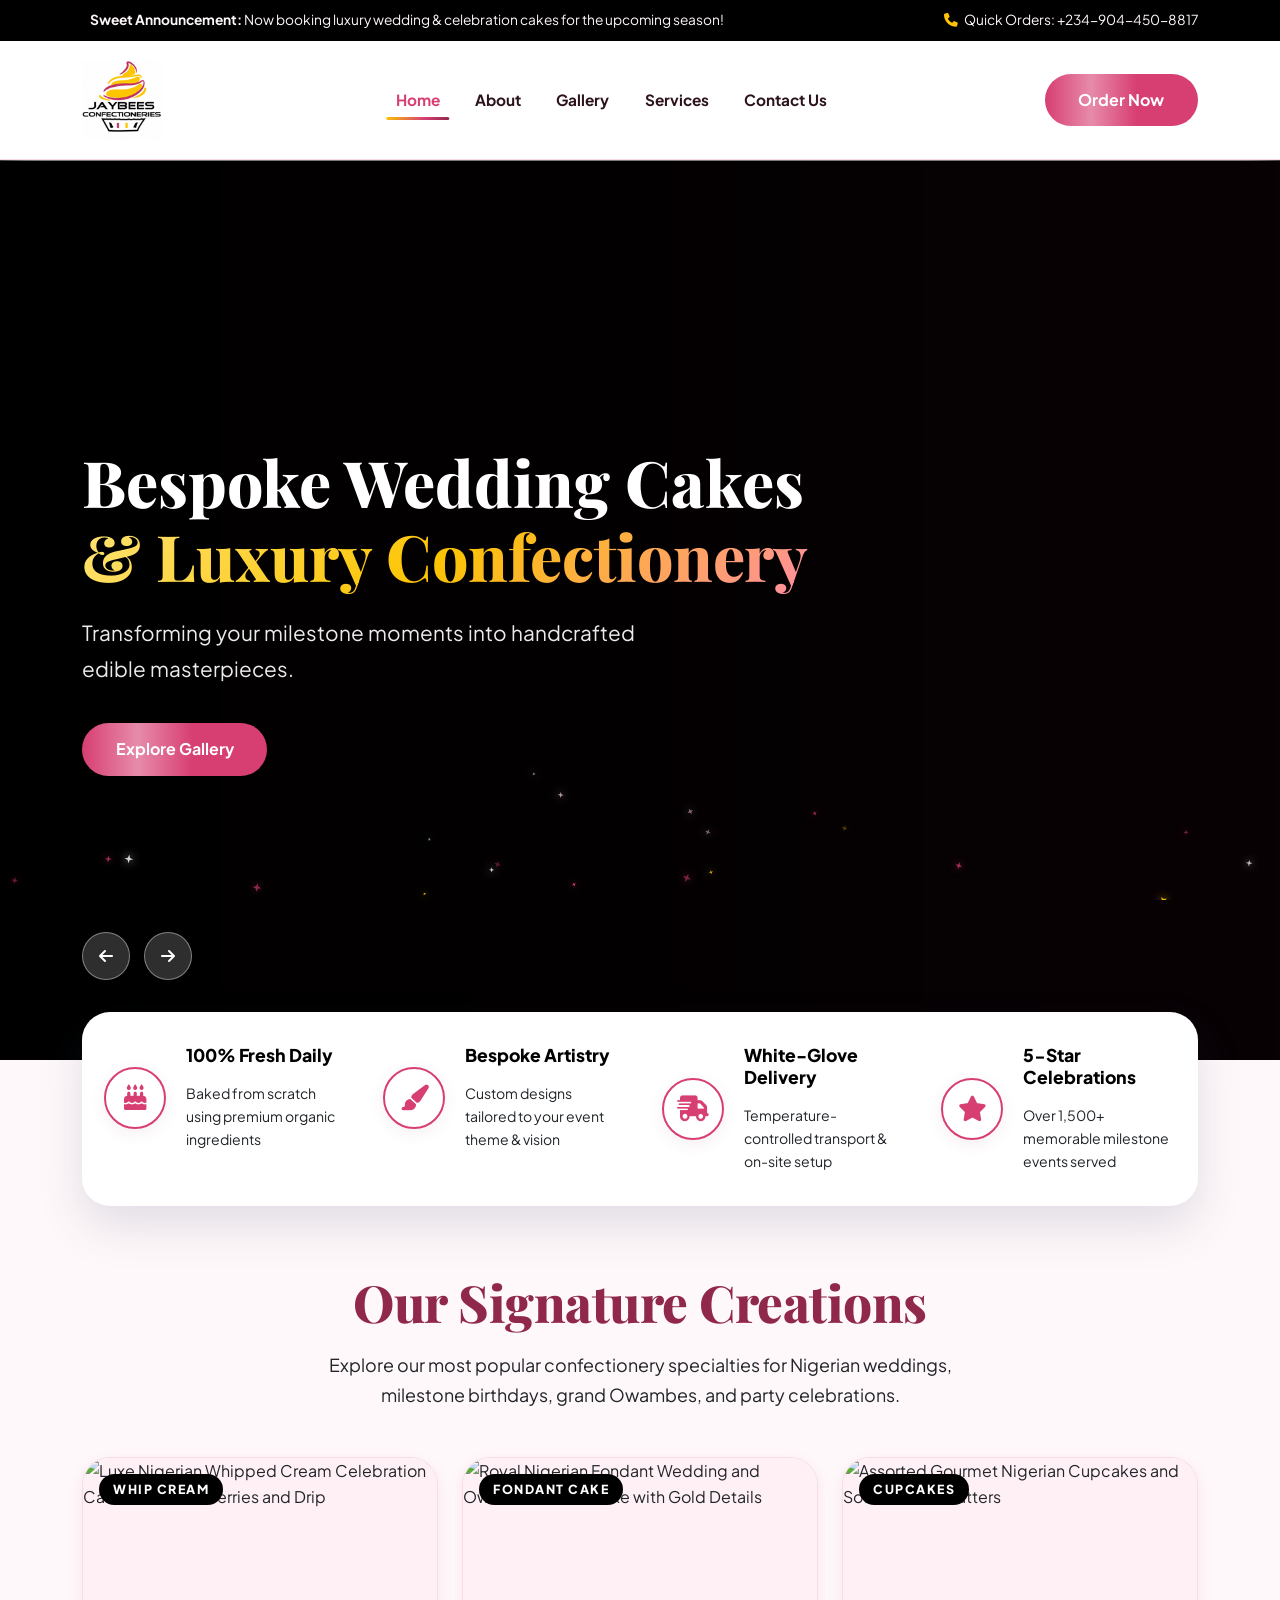
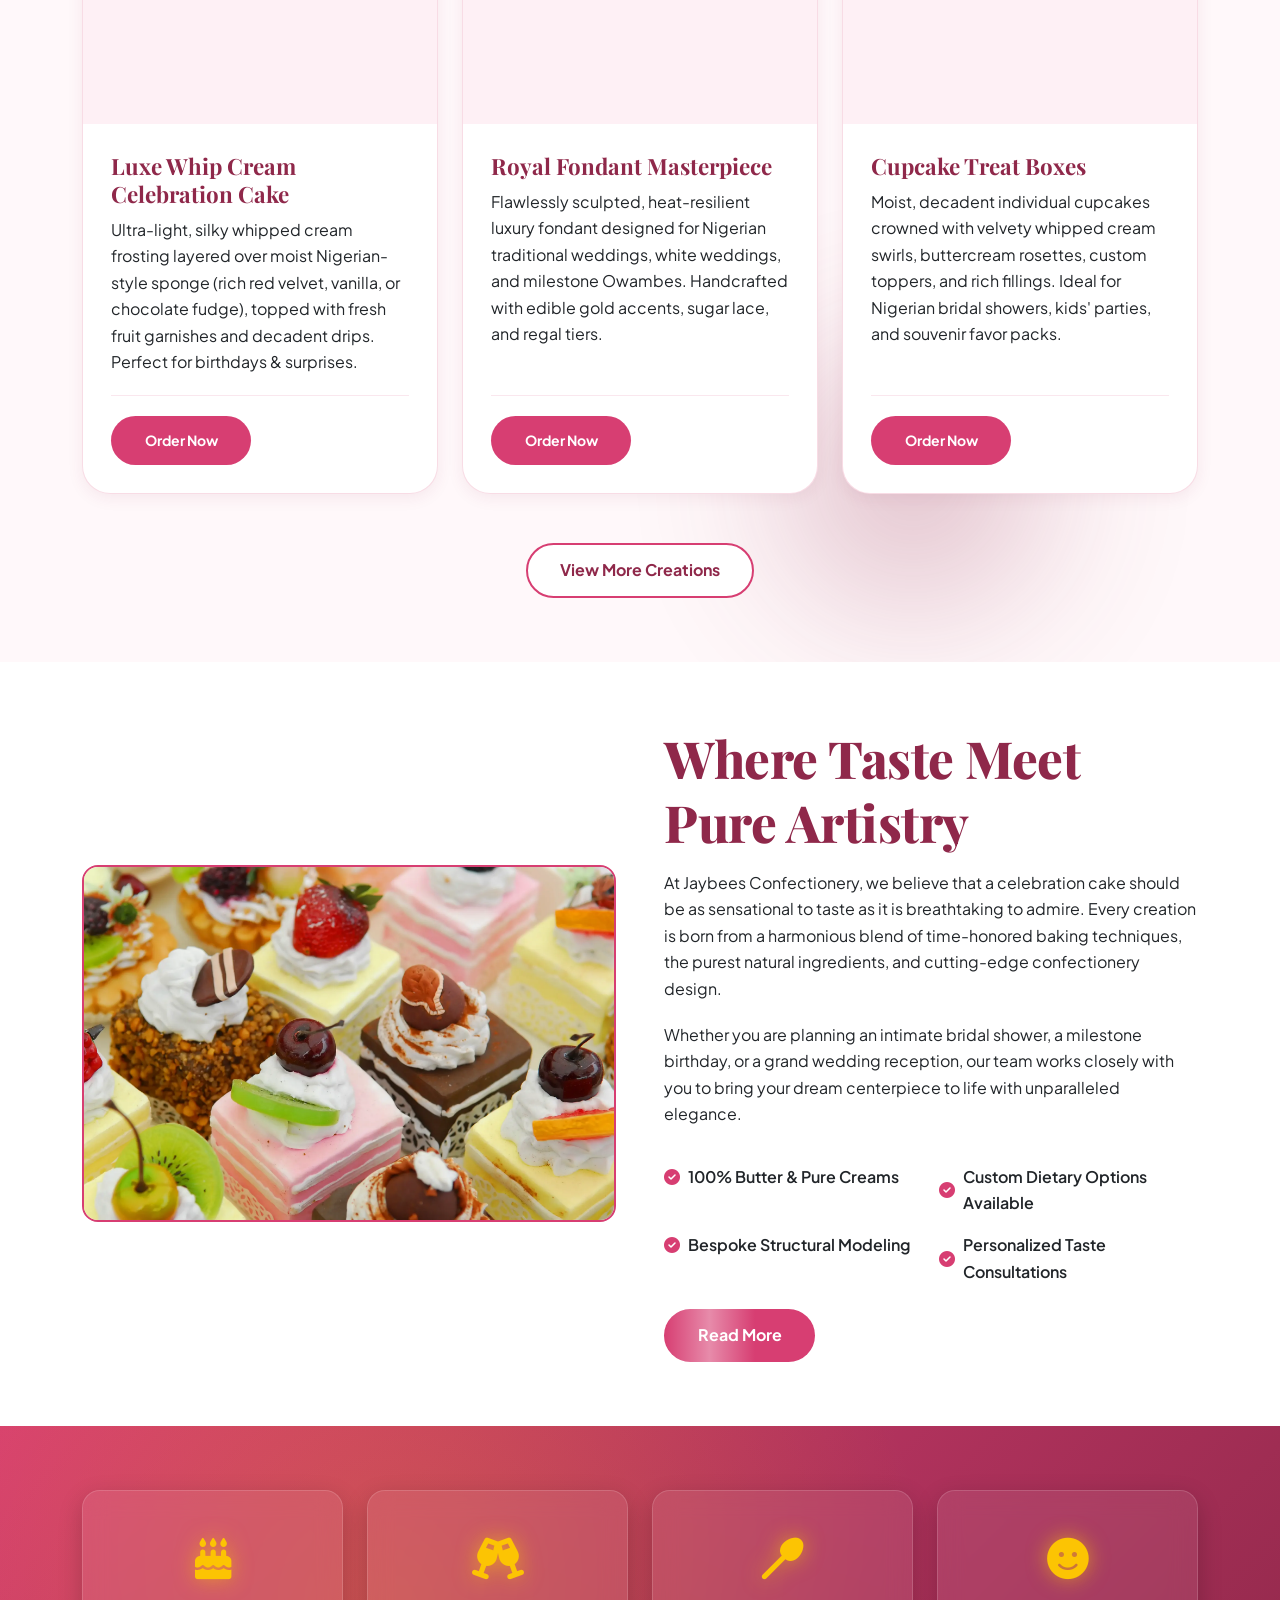
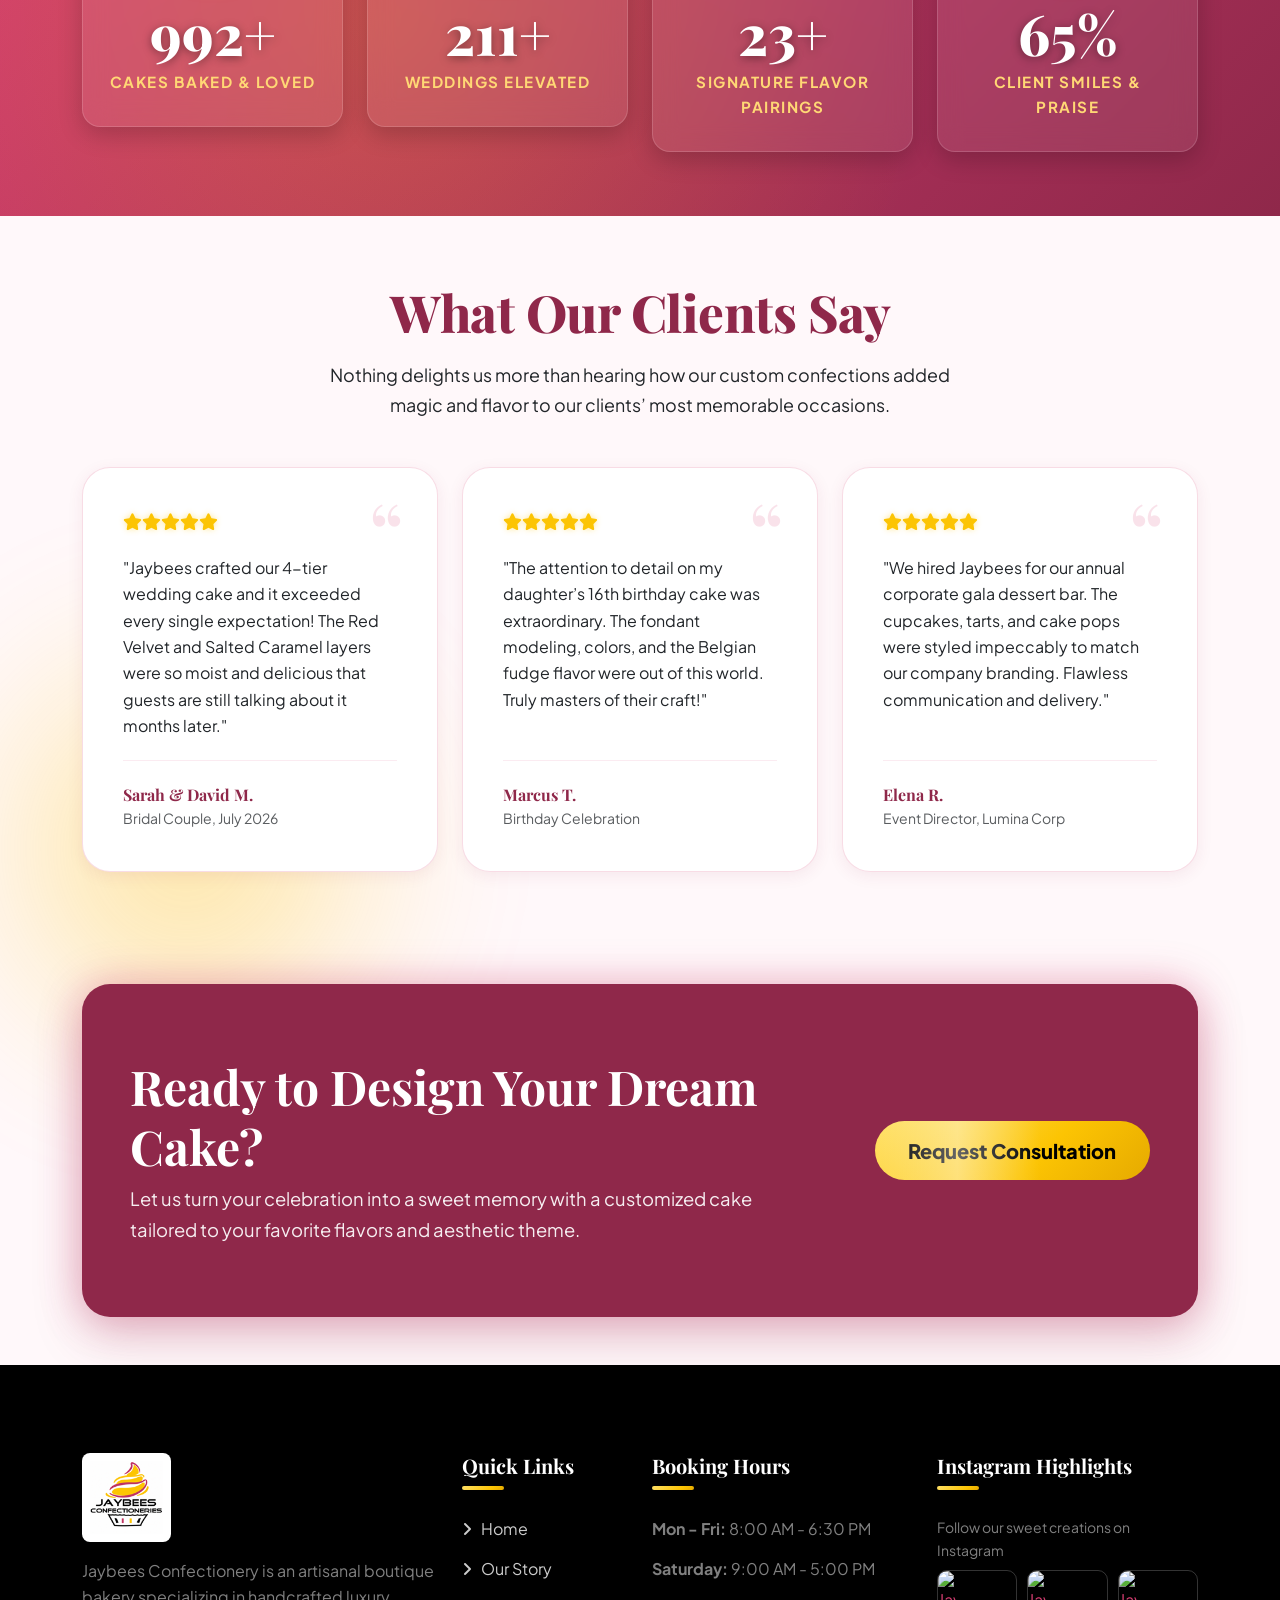
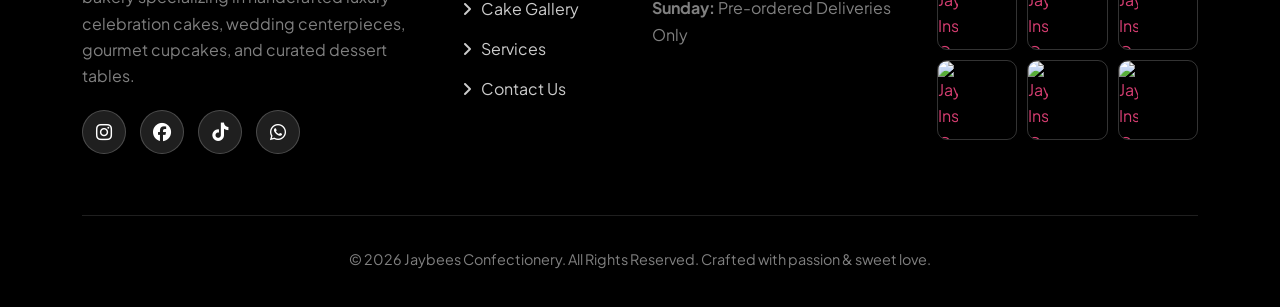
==== commit 73e8cf8b: "Add files via upload" ====
--- a/index.html
+++ b/index.html
@@ -547,8 +547,8 @@
           </p>
           <div class="social-links mt-3">
             <a href="https://www.instagram.com/jaybees_confectionery01/" target="_blank" rel="noopener noreferrer" class="social-icon" aria-label="Jaybees Instagram Main Page"><i class="fa-brands fa-instagram"></i></a>
-            <a href="https://www.instagram.com/jayb.eesconfectioneries02/" target="_blank" rel="noopener noreferrer" class="social-icon" aria-label="Jaybees Instagram Second Page"><i class="fa-brands fa-instagram"></i></a>
-            <a href="https://www.instagram.com/treats_by_jaybees/" target="_blank" rel="noopener noreferrer" class="social-icon" aria-label="Treats by Jaybees Instagram"><i class="fa-brands fa-instagram"></i></a>
+            <a href="https://web.facebook.com/shokunbi.adejoke.ifeoluwa" target="_blank" rel="noopener noreferrer" class="social-icon" aria-label="Jaybees Facebook Page"><i class="fa-brands fa-facebook"></i></a>
+            <a href="https://www.tiktok.com/@jaybeesconfectioneries02?_r=1&_t=ZS-99I2AXVfJeG" target="_blank" rel="noopener noreferrer" class="social-icon" aria-label="Jaybees Tiktok Page"><i class="fa-brands fa-tiktok"></i></a>
             <a href="https://api.whatsapp.com/send/?phone=2349044508817&text&type=phone_number&app_absent=0&utm_source=ig" target="_blank" rel="noopener noreferrer" class="social-icon" aria-label="WhatsApp Us"><i class="fa-brands fa-whatsapp"></i></a>
           </div>
         </div>
--- a/assets/css/style.css
+++ b/assets/css/style.css
@@ -402,7 +402,7 @@
 }
 
 .navbar-brand img {
-  height: 60px;
+  height: 80px;
   width: auto;
   transition: var(--transition-fast);
 }
--- a/assets/css/responsive.css
+++ b/assets/css/responsive.css
@@ -100,7 +100,7 @@
   }
 
   .navbar-brand img {
-    height: 40px;
+    height: 60px;
   }
 
   .hero-badge {
